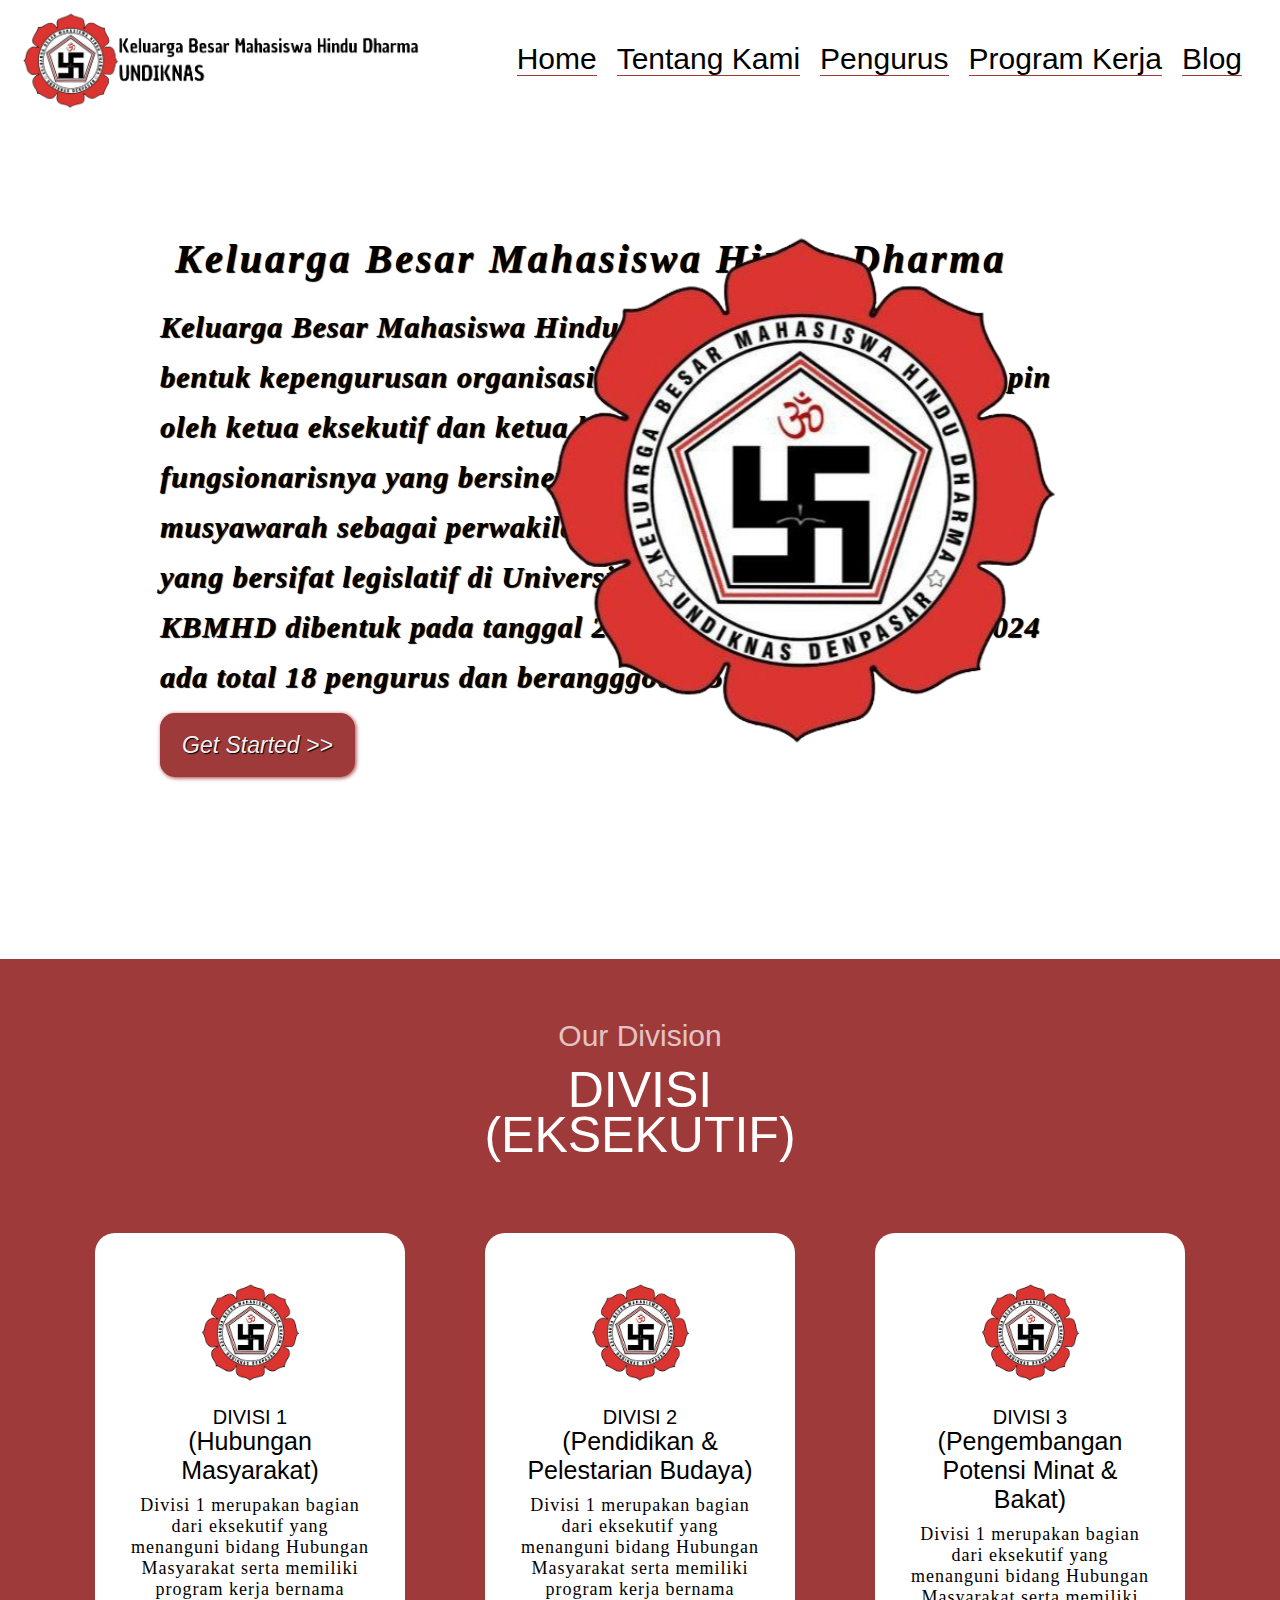
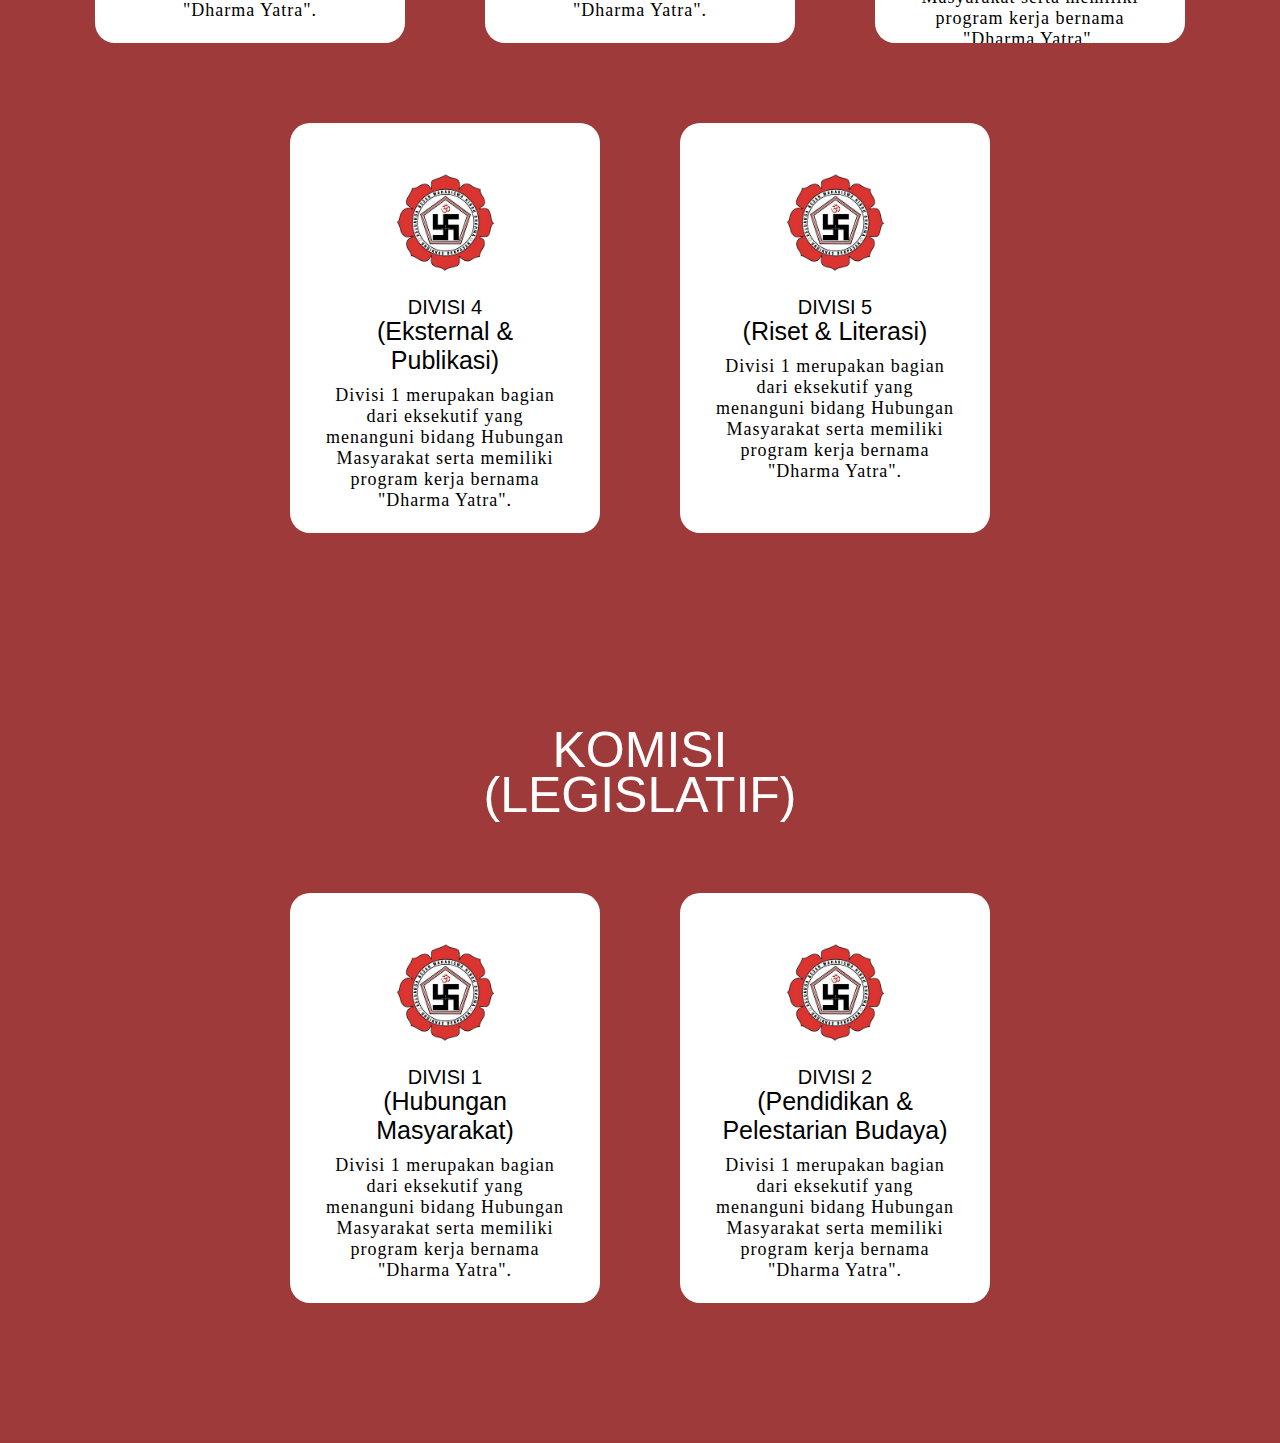
==== index.html @ 0de91291 "Langkah 9 : Membuat isi dari boxnya dan menstyle" ====
<!DOCTYPE html>
<html lang="en">
<head>
    <meta charset="UTF-8">
    <meta name="viewport" content="width=device-width, initial-scale=1.0">
    <title>KBMHD</title>
    <link rel="stylesheet" href="style.css">
</head>
<body>
   <div class="navigasi">
        <nav>
            <img src="kbmhd logo di nav.png">
                <ul>
                    <li><a href="#">Home</a></li>
                    <li><a href="#">Tentang Kami</a></li>
                    <li><a href="#">Pengurus</a></li>
                    <li><a href="#">Program Kerja</a></li>
                    <li><a href="#">Blog</a></li>
                </ul>
        </nav>
   </div>
   <section class="Home">
    <div class="logokbmhd_dikonten">
        <img src="kbmhd logo.png">
    </div>
    <div class="isi_dihome">
        <h1>Keluarga Besar Mahasiswa Hindu Dharma</h1>
        <h3>Keluarga Besar Mahasiswa Hindu (KBMHD) adalah sebuah bentuk kepengurusan organisasi tingkat universitas yang dipimpin oleh ketua eksekutif dan ketua legislatif beserta kelengkapan fungsionarisnya yang bersinergi dengan delegasi dari badan musyawarah sebagai perwakilan dari seluruh elemen mahasiswa yang bersifat legislatif di Universitas Pendidikan Nasional. 
            KBMHD dibentuk pada tanggal 26 Juni 1993, saat ini tahun 2024 ada total 18 pengurus dan berangggota 55 yang aktif.</h3>
        <a href="#" class="btn_dihome">Get Started >></a>    
    </div>
   </section>
   <section class="Home_v2">
    <div class="judul">
        <h1>Our Division</h1>
        <h3>DIVISI</h3>
        <h3>(EKSEKUTIF)</h3>
    </div>
    <div class="box">
        <div class="divisi">
            <img src="kbmhd logo.png">
            <h3>DIVISI 1</h3>
            <h5>(Hubungan Masyarakat)</h5>
            <div class="isibox">
                <p>Divisi 1 merupakan bagian dari eksekutif yang menanguni bidang Hubungan Masyarakat 
                    serta memiliki program kerja bernama "Dharma Yatra".
                </p>
            </div>
        </div>
        <div class="divisi">
            <img src="kbmhd logo.png">
            <h3>DIVISI 2</h3>
            <h5>(Pendidikan & Pelestarian Budaya)</h5>
            <div class="isibox">
                <p>Divisi 1 merupakan bagian dari eksekutif yang menanguni bidang Hubungan Masyarakat 
                    serta memiliki program kerja bernama "Dharma Yatra".
                </p>
            </div>
        </div>
        <div class="divisi">
            <img src="kbmhd logo.png">
            <h3>DIVISI 3</h3>
            <h5>(Pengembangan Potensi Minat & Bakat)</h5>
            <div class="isibox">
                <p>Divisi 1 merupakan bagian dari eksekutif yang menanguni bidang Hubungan Masyarakat 
                    serta memiliki program kerja bernama "Dharma Yatra".
                </p>
            </div>
        </div>
        <div class="divisi">
            <img src="kbmhd logo.png">
            <h3>DIVISI 4</h3>
            <h5>(Eksternal & Publikasi)</h5>
            <div class="isibox">
                <p>Divisi 1 merupakan bagian dari eksekutif yang menanguni bidang Hubungan Masyarakat 
                    serta memiliki program kerja bernama "Dharma Yatra".
                </p>
            </div>
        </div>
        <div class="divisi">
            <img src="kbmhd logo.png">
            <h3>DIVISI 5</h3>
            <h5>(Riset & Literasi)</h5>
            <div class="isibox">
                <p>Divisi 1 merupakan bagian dari eksekutif yang menanguni bidang Hubungan Masyarakat 
                    serta memiliki program kerja bernama "Dharma Yatra".
                </p>
            </div>
        </div>
    </div>
   </section>
   <section class="Home_v2">
    <div class="judul">
        <h3>KOMISI</h3>
        <h3>(LEGISLATIF)</h3>
    </div>
    <div class="box">
        <div class="divisi">
            <img src="kbmhd logo.png">
            <h3>DIVISI 1</h3>
            <h5>(Hubungan Masyarakat)</h5>
            <div class="isibox">
                <p>Divisi 1 merupakan bagian dari eksekutif yang menanguni bidang Hubungan Masyarakat 
                    serta memiliki program kerja bernama "Dharma Yatra".
                </p>
            </div>
        </div>
        <div class="divisi">
            <img src="kbmhd logo.png">
            <h3>DIVISI 2</h3>
            <h5>(Pendidikan & Pelestarian Budaya)</h5>
            <div class="isibox">
                <p>Divisi 1 merupakan bagian dari eksekutif yang menanguni bidang Hubungan Masyarakat 
                    serta memiliki program kerja bernama "Dharma Yatra".
                </p>
            </div>
        </div>
    </div>
</body>
</html>
---- style.css ----
*{
    padding: 0;
    margin: 0;
    text-decoration: none;
}

.navigasi{
    height: 100%;
    width: 100%;
}


nav {
    display: flex;
    align-items: center;
    justify-content: space-between;
    padding-top: 8px;
    padding-bottom: 5px;
    padding-left: 20px;
    padding-right: 30px;
}

nav img{
    width: 400px;
    display: inline;
}

nav ul li {
    display: inline-block;
    list-style-type: none;
    padding: 5px 8px;
}

nav ul li a{
    color: black;
    font-family: Impact, Haettenschweiler, 'Arial Narrow Bold', sans-serif;
    font-size: 30px;
    text-transform: capitalize;
    border-bottom: 1px solid #9f3a3a;
}

div nav ul li a:hover{
    color: #9f3a3a;
    transition: 0.4s;
    border-width: 3px;
}

.logokbmhd_dikonten img{
    width: 525px;
    position: absolute;
    bottom: 0;
    top: 230px;
    right: 220px;
    border-radius: 200px
}

.Home{
    width: 100%;
    height: 100%;
    padding-bottom: 70px;
}

.isi_dihome{
    font-style: italic;
    margin: 140px;
    margin-top: 120px;
    text-shadow: 1px 1px 1px #000000;
}

.isi_dihome h1{
    font-size: 40px;
    letter-spacing: 3px;
    text-transform: capitalize;
    margin: 20px;
    padding-left: 15px;
}

.isi_dihome h3{
    letter-spacing: 1px;
    font-size: 30px;
    text-align: left;
    line-height: 50px;
    width: 900px;
    margin: 20px;
    margin-top: 0;

}

.btn_dihome{
    background: #9f3a3a;
    color: rgba(247, 247, 247, 0.99);
    border: 1px solid #9f3a3a;
    font-family: Impact, Haettenschweiler, 'Arial Narrow Bold', sans-serif;
    font-size: 23px;
    padding: 18px 21px;
    border-radius: 15px;
    box-shadow: 1px 1px 4px #9f3a3a;
    position: relative;
    left: 20px;
    top: 10px;
}

.btn_dihome:hover{
    background: rgb(255, 255, 255);
    color: #000000;
    text-shadow: none;
    box-shadow: 1px 2px 1px 1px  #000000;
    transition: 0.5s;
    padding: 18px 23px;
    border: 1px solid #ffffff;
}

.Home_v2{
    width: 100%;
    padding: 50px 0;
    background-color: #9f3a3a;
    padding-bottom: 100px
}

.judul{
    font-family: Impact, Haettenschweiler, 'Arial Narrow Bold', sans-serif;
    color: white;
    font-weight: normal;
    text-align: center;
}

.judul h1{
    font-size: 30px;
    font-weight: normal;
    opacity: 0.7;
    padding-bottom: 10px;
    padding-top: 10px;
}

.judul h3{
    font-size: 50px;
    font-weight: normal;
    padding-top: 10px;
    line-height: 35px;
}

.box {
    display: flex;
    justify-content: center;
    align-items: center;
    min-width: 400px;
    flex-wrap: wrap;
    padding-top: 40px;
}

.divisi{
    height: 310px;
    width: 250px;
    padding: 50px 30px;
    background: white;
    margin: 40px;
    position: relative;
    overflow: hidden;
    text-align: center;
    border-radius: 20px;
}

.divisi img{
    width: 100px;
}

.divisi h3{
    font-size: 20px;
    font-weight: normal;
    line-height: 20px;
    padding-top: 20px;
    font-family: Impact, Haettenschweiler, 'Arial Narrow Bold', sans-serif;
}

.divisi h5{
    font-weight: normal;
    font-size: 25px;
    font-family: Impact, Haettenschweiler, 'Arial Narrow Bold', sans-serif;
}

.isibox{
    padding-top: 10px;
    letter-spacing: 1px;
    font-size: 18px;
}

.divisi:hover{
    background-color: #9f3a3a;
    color: white;
    border: 1px solid #9f3a3a;
    border-radius: 20px;
    box-shadow: 5px 5px 5px #000000;
    transition: 0.5s;
    padding-top: 40px;
    width: 252px;
}
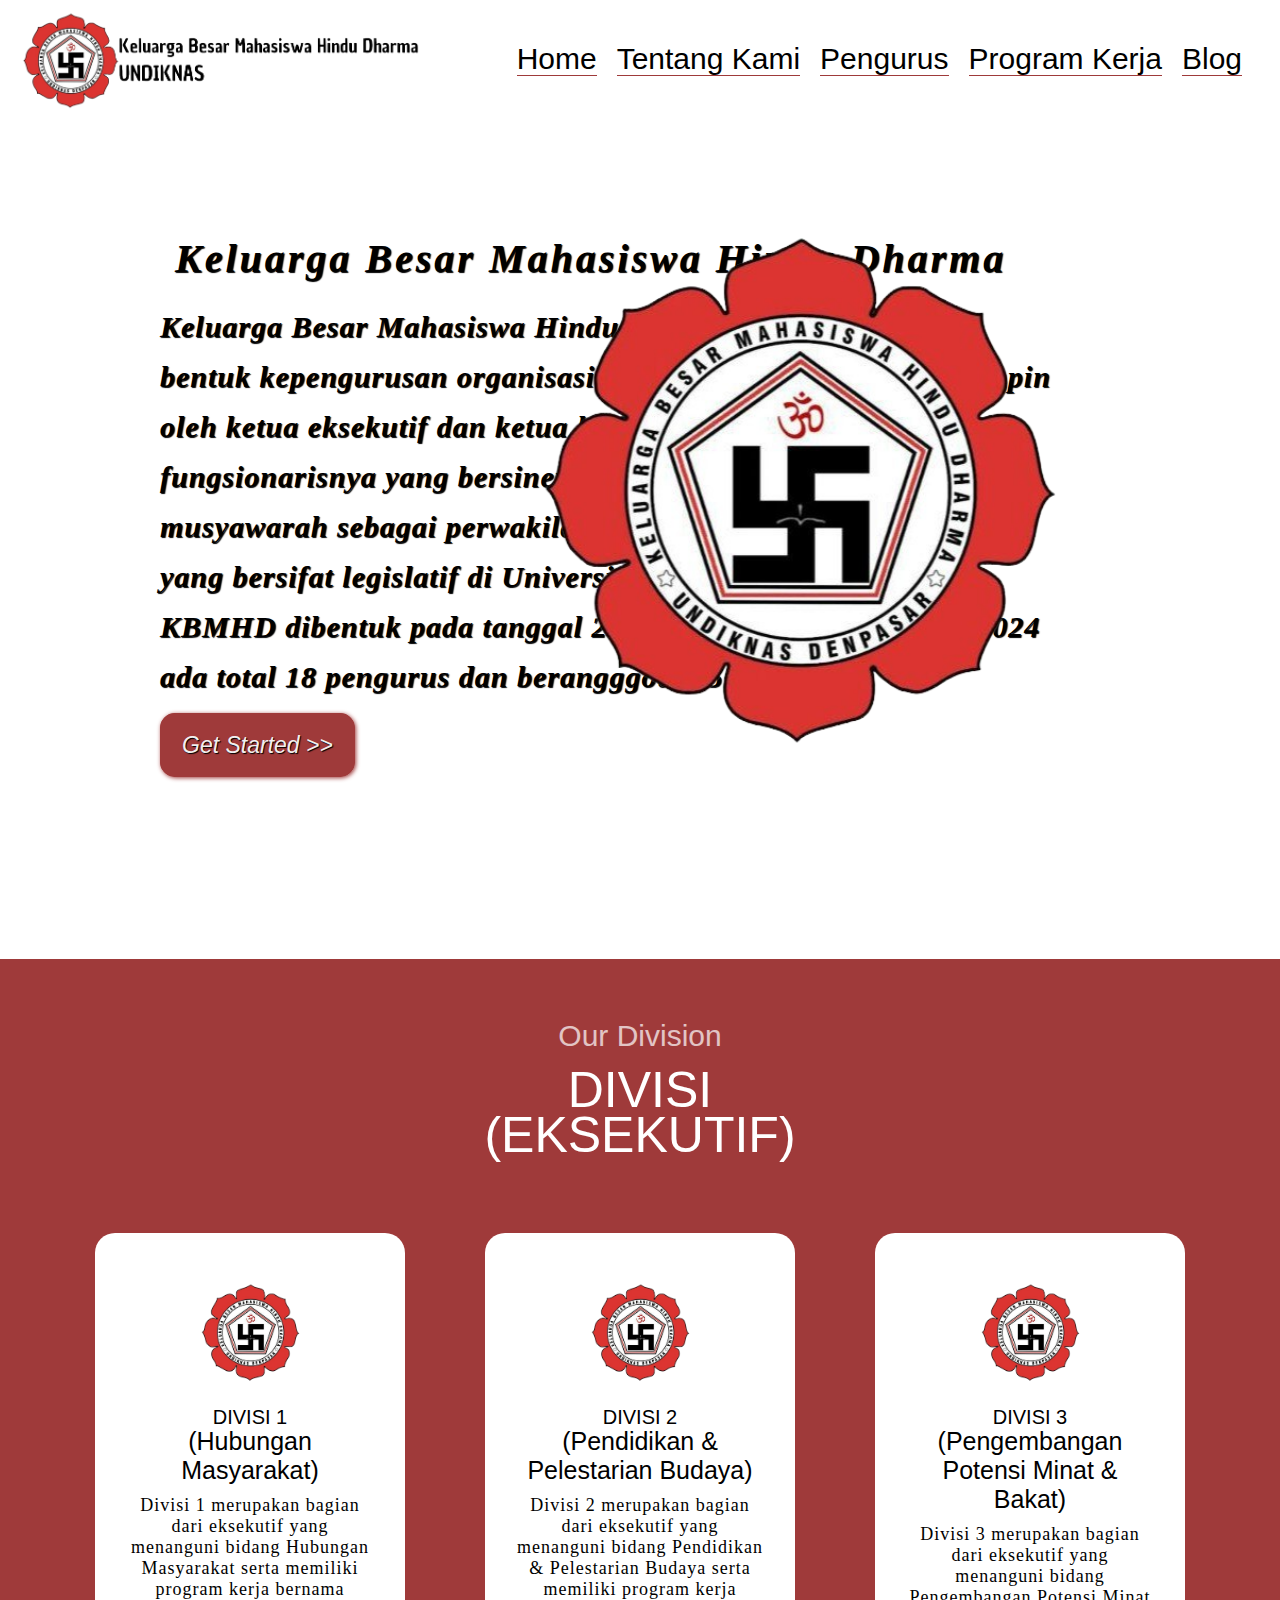
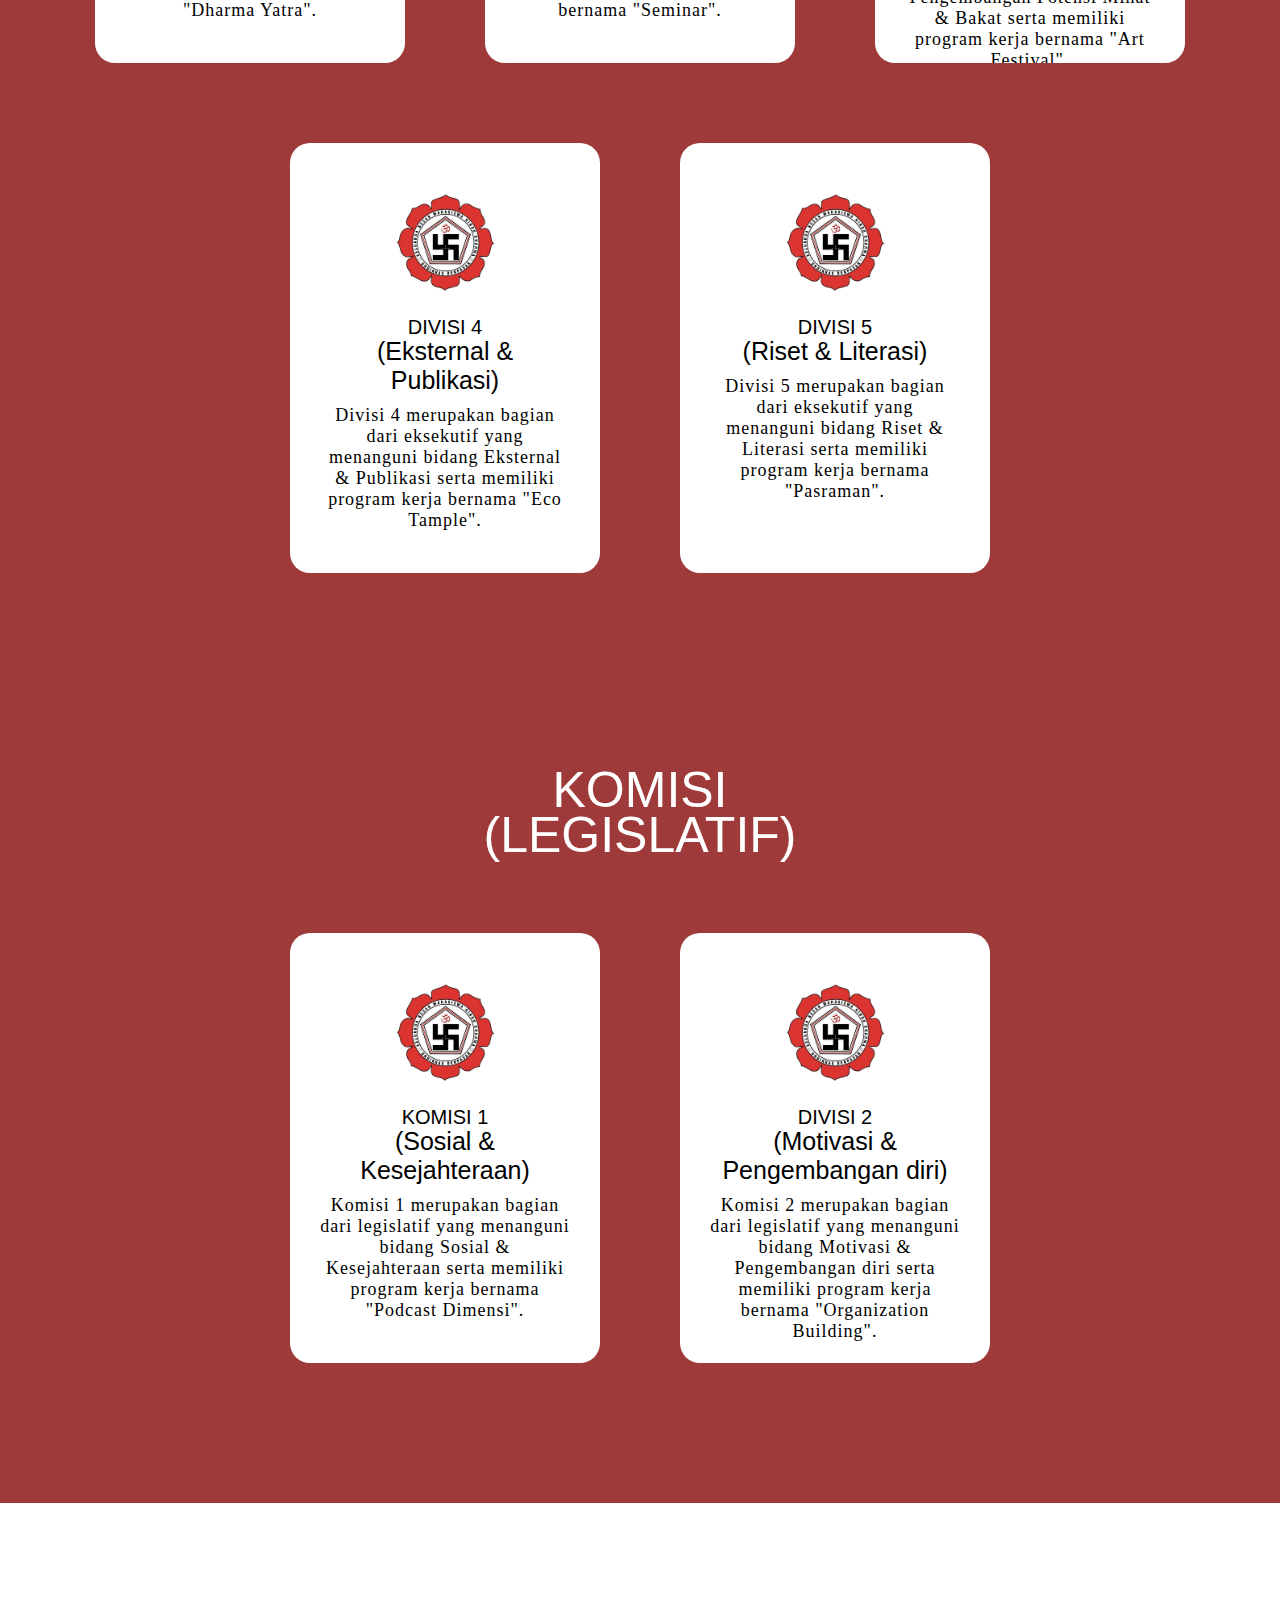
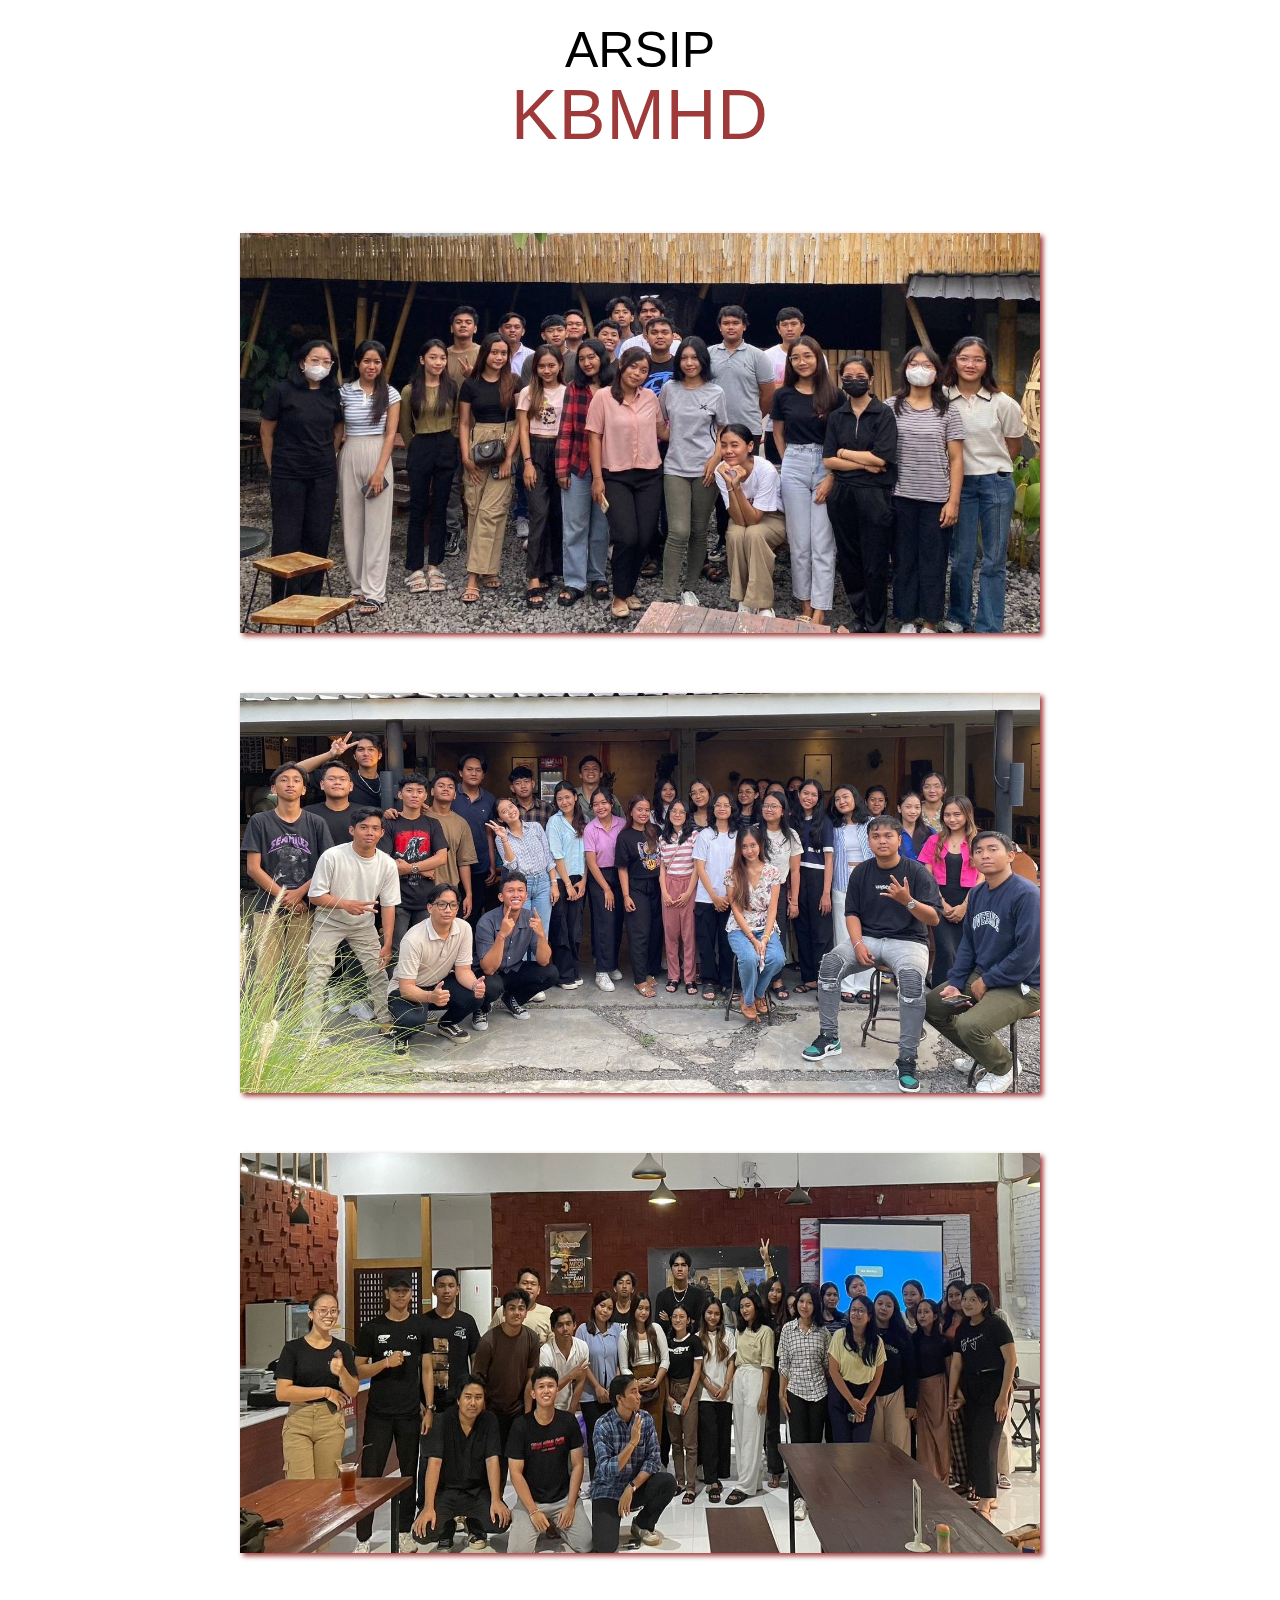
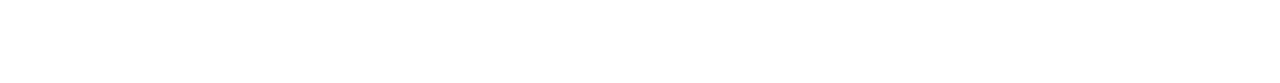
==== commit f5502831: "Langkah 10: Membuat section baru di bagian home isinya "arsip kbmhd' dan menstylenya" ====
--- a/index.html
+++ b/index.html
@@ -19,6 +19,7 @@
                 </ul>
         </nav>
    </div>
+
    <section class="Home">
     <div class="logokbmhd_dikonten">
         <img src="kbmhd logo.png">
@@ -27,9 +28,10 @@
         <h1>Keluarga Besar Mahasiswa Hindu Dharma</h1>
         <h3>Keluarga Besar Mahasiswa Hindu (KBMHD) adalah sebuah bentuk kepengurusan organisasi tingkat universitas yang dipimpin oleh ketua eksekutif dan ketua legislatif beserta kelengkapan fungsionarisnya yang bersinergi dengan delegasi dari badan musyawarah sebagai perwakilan dari seluruh elemen mahasiswa yang bersifat legislatif di Universitas Pendidikan Nasional. 
             KBMHD dibentuk pada tanggal 26 Juni 1993, saat ini tahun 2024 ada total 18 pengurus dan berangggota 55 yang aktif.</h3>
-        <a href="#" class="btn_dihome">Get Started >></a>    
+        <a href="" class="btn_dihome">Get Started >></a>    
     </div>
    </section>
+   
    <section class="Home_v2">
     <div class="judul">
         <h1>Our Division</h1>
@@ -52,8 +54,8 @@
             <h3>DIVISI 2</h3>
             <h5>(Pendidikan & Pelestarian Budaya)</h5>
             <div class="isibox">
-                <p>Divisi 1 merupakan bagian dari eksekutif yang menanguni bidang Hubungan Masyarakat 
-                    serta memiliki program kerja bernama "Dharma Yatra".
+                <p>Divisi 2 merupakan bagian dari eksekutif yang menanguni bidang Pendidikan & Pelestarian Budaya 
+                    serta memiliki program kerja bernama "Seminar".
                 </p>
             </div>
         </div>
@@ -62,8 +64,8 @@
             <h3>DIVISI 3</h3>
             <h5>(Pengembangan Potensi Minat & Bakat)</h5>
             <div class="isibox">
-                <p>Divisi 1 merupakan bagian dari eksekutif yang menanguni bidang Hubungan Masyarakat 
-                    serta memiliki program kerja bernama "Dharma Yatra".
+                <p>Divisi 3 merupakan bagian dari eksekutif yang menanguni bidang Pengembangan Potensi Minat & Bakat 
+                    serta memiliki program kerja bernama "Art Festival".
                 </p>
             </div>
         </div>
@@ -72,8 +74,8 @@
             <h3>DIVISI 4</h3>
             <h5>(Eksternal & Publikasi)</h5>
             <div class="isibox">
-                <p>Divisi 1 merupakan bagian dari eksekutif yang menanguni bidang Hubungan Masyarakat 
-                    serta memiliki program kerja bernama "Dharma Yatra".
+                <p>Divisi 4 merupakan bagian dari eksekutif yang menanguni bidang Eksternal & Publikasi 
+                    serta memiliki program kerja bernama "Eco Tample".
                 </p>
             </div>
         </div>
@@ -82,8 +84,8 @@
             <h3>DIVISI 5</h3>
             <h5>(Riset & Literasi)</h5>
             <div class="isibox">
-                <p>Divisi 1 merupakan bagian dari eksekutif yang menanguni bidang Hubungan Masyarakat 
-                    serta memiliki program kerja bernama "Dharma Yatra".
+                <p>Divisi 5 merupakan bagian dari eksekutif yang menanguni bidang Riset & Literasi 
+                    serta memiliki program kerja bernama "Pasraman".
                 </p>
             </div>
         </div>
@@ -97,24 +99,43 @@
     <div class="box">
         <div class="divisi">
             <img src="kbmhd logo.png">
-            <h3>DIVISI 1</h3>
-            <h5>(Hubungan Masyarakat)</h5>
+            <h3>KOMISI 1</h3>
+            <h5>(Sosial & Kesejahteraan)</h5>
             <div class="isibox">
-                <p>Divisi 1 merupakan bagian dari eksekutif yang menanguni bidang Hubungan Masyarakat 
-                    serta memiliki program kerja bernama "Dharma Yatra".
+                <p>Komisi 1 merupakan bagian dari legislatif yang menanguni bidang Sosial & Kesejahteraan 
+                    serta memiliki program kerja bernama "Podcast Dimensi".
                 </p>
             </div>
         </div>
         <div class="divisi">
             <img src="kbmhd logo.png">
             <h3>DIVISI 2</h3>
-            <h5>(Pendidikan & Pelestarian Budaya)</h5>
+            <h5>(Motivasi & Pengembangan diri)</h5>
             <div class="isibox">
-                <p>Divisi 1 merupakan bagian dari eksekutif yang menanguni bidang Hubungan Masyarakat 
-                    serta memiliki program kerja bernama "Dharma Yatra".
+                <p>Komisi 2 merupakan bagian dari legislatif yang menanguni bidang Motivasi & Pengembangan diri 
+                    serta memiliki program kerja bernama "Organization Building".
                 </p>
             </div>
         </div>
     </div>
+    </section>
+
+    <section class="Home_v3">
+     <div class="judul_dihome3">
+        <h1>ARSIP</h1>
+        <h3>KBMHD</h3>
+    </div>
+    <div class="box_dihome3">
+        <div class="isibox_dihome3">
+            <img src="arsip.jpg">
+        </div>
+        <div class="isibox_dihome3">
+            <img src="arsip2.jpg" id="foto2">
+        </div>
+        <div class="isibox_dihome3">
+            <img src="arsip3.jpg" id="foto3">
+        </div>
+    </div>
+    </section>
 </body>
 </html>--- a/style.css
+++ b/style.css
@@ -149,7 +149,7 @@
 }
 
 .divisi{
-    height: 310px;
+    height: 330px;
     width: 250px;
     padding: 50px 30px;
     background: white;
@@ -193,4 +193,74 @@
     transition: 0.5s;
     padding-top: 40px;
     width: 252px;
-}+}
+
+.Home_v3{
+    width: 100%;
+    padding: 50px 0;
+    background-color: #ffffff;
+    padding-bottom: 100px
+}
+
+.judul_dihome3{
+    font-family: Impact, Haettenschweiler, 'Arial Narrow Bold', sans-serif;
+    color: rgb(0, 0, 0);
+    font-weight: normal;
+    text-align: center;
+}
+
+.judul_dihome3 h1{
+    font-size: 50px;
+    font-weight: normal;
+    padding-top: 10px;
+    line-height: 35px;
+    margin-top: 70px;
+}
+
+.judul_dihome3 h3{
+    font-size: 70px;
+    font-weight: normal;
+    padding-top: 30px;
+    line-height: 35px;
+    letter-spacing: 1px;
+    color: #9f3a3a;
+    margin-bottom: 70px;
+}
+
+.box_dihome3{
+    display: flex;
+    justify-content: center;
+    align-items: center;
+    min-width: 400px;
+    flex-wrap: wrap;    
+}
+
+.isibox_dihome3{
+    height: 400px;
+    width: 800px;
+    background: rgb(255, 255, 255);
+    position: relative;
+    overflow: hidden;
+    text-align: center;
+    box-shadow: 3px 3px 5px #9f3a3a;
+    margin: 30px;
+}
+
+.isibox_dihome3 img{
+    width: 800px;
+}
+
+#foto2{
+    width: 79p0x;
+    height: 410px;
+}
+
+#foto3{
+    width: 900px;
+    height: 400px;
+}
+
+.isibox_dihome3:hover{
+    box-shadow: 10px 10px 20px #9f3a3a;
+    transition: 0.3s;
+}
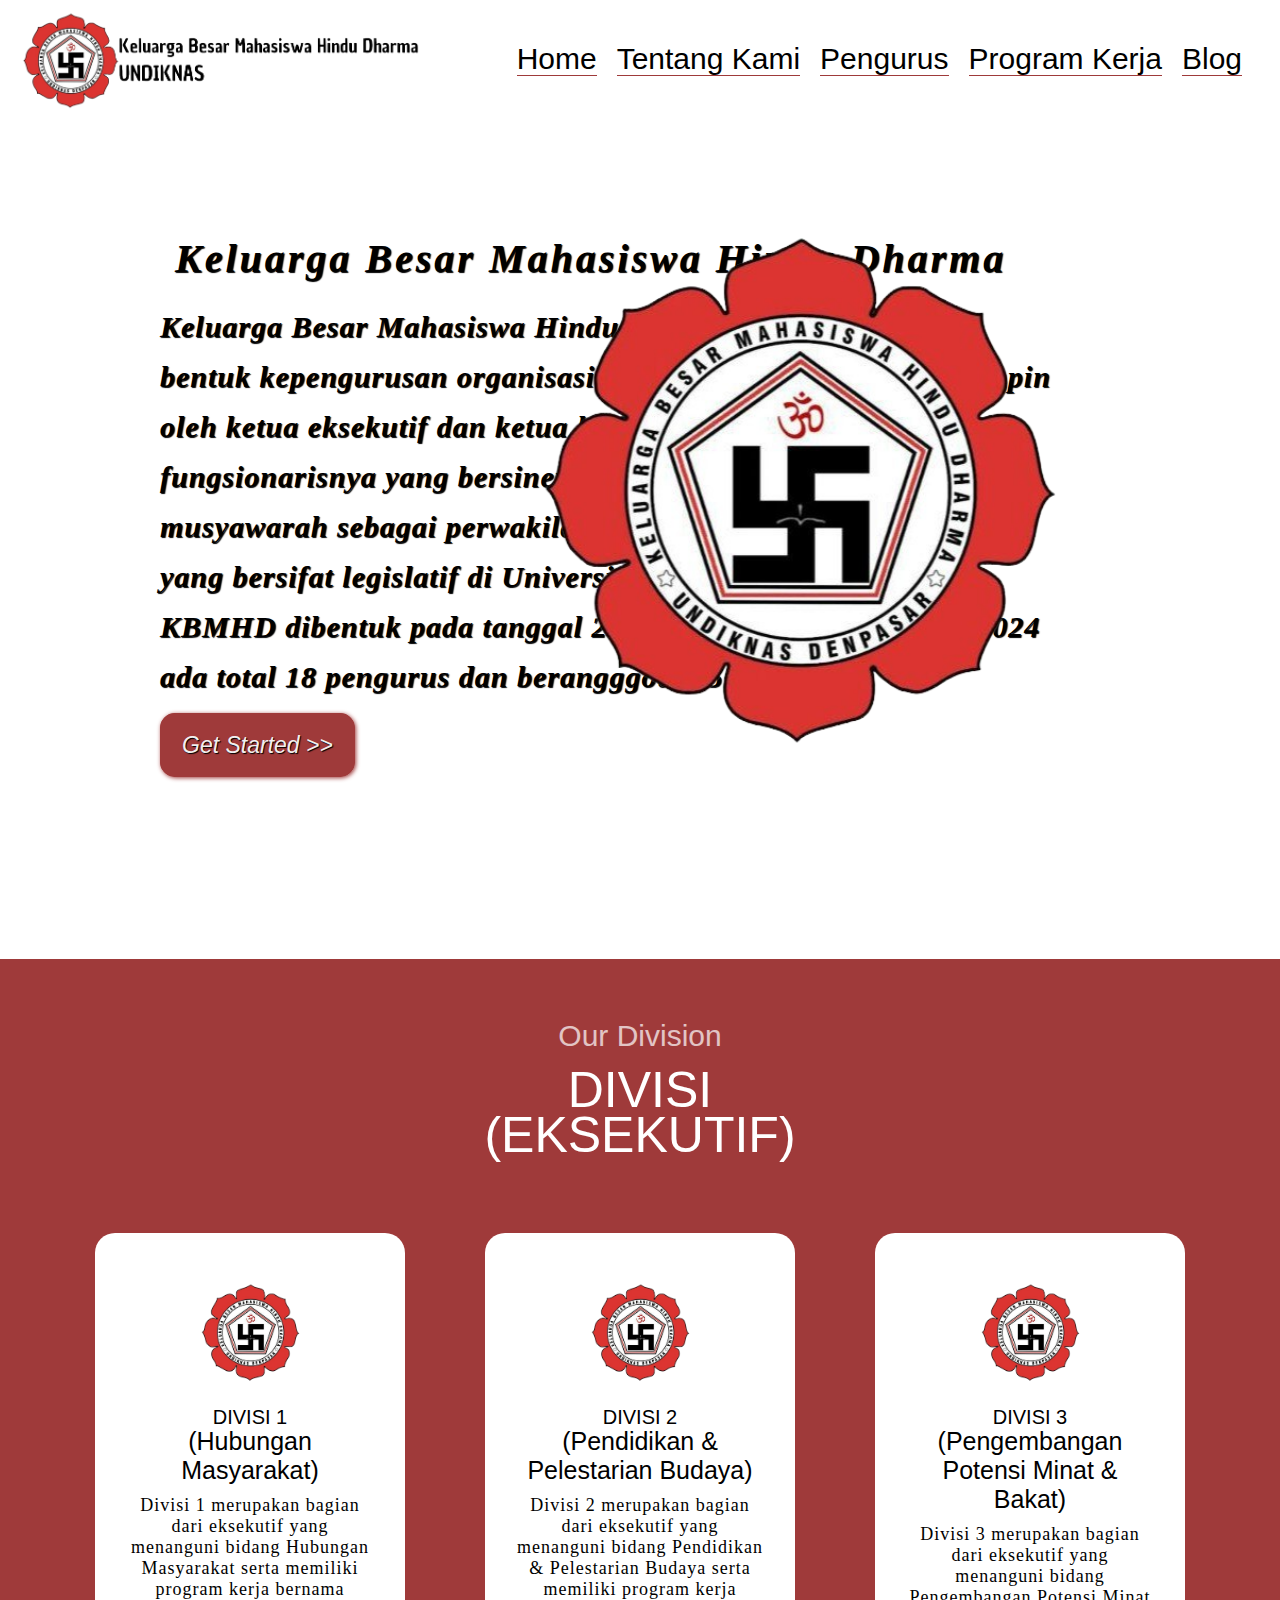
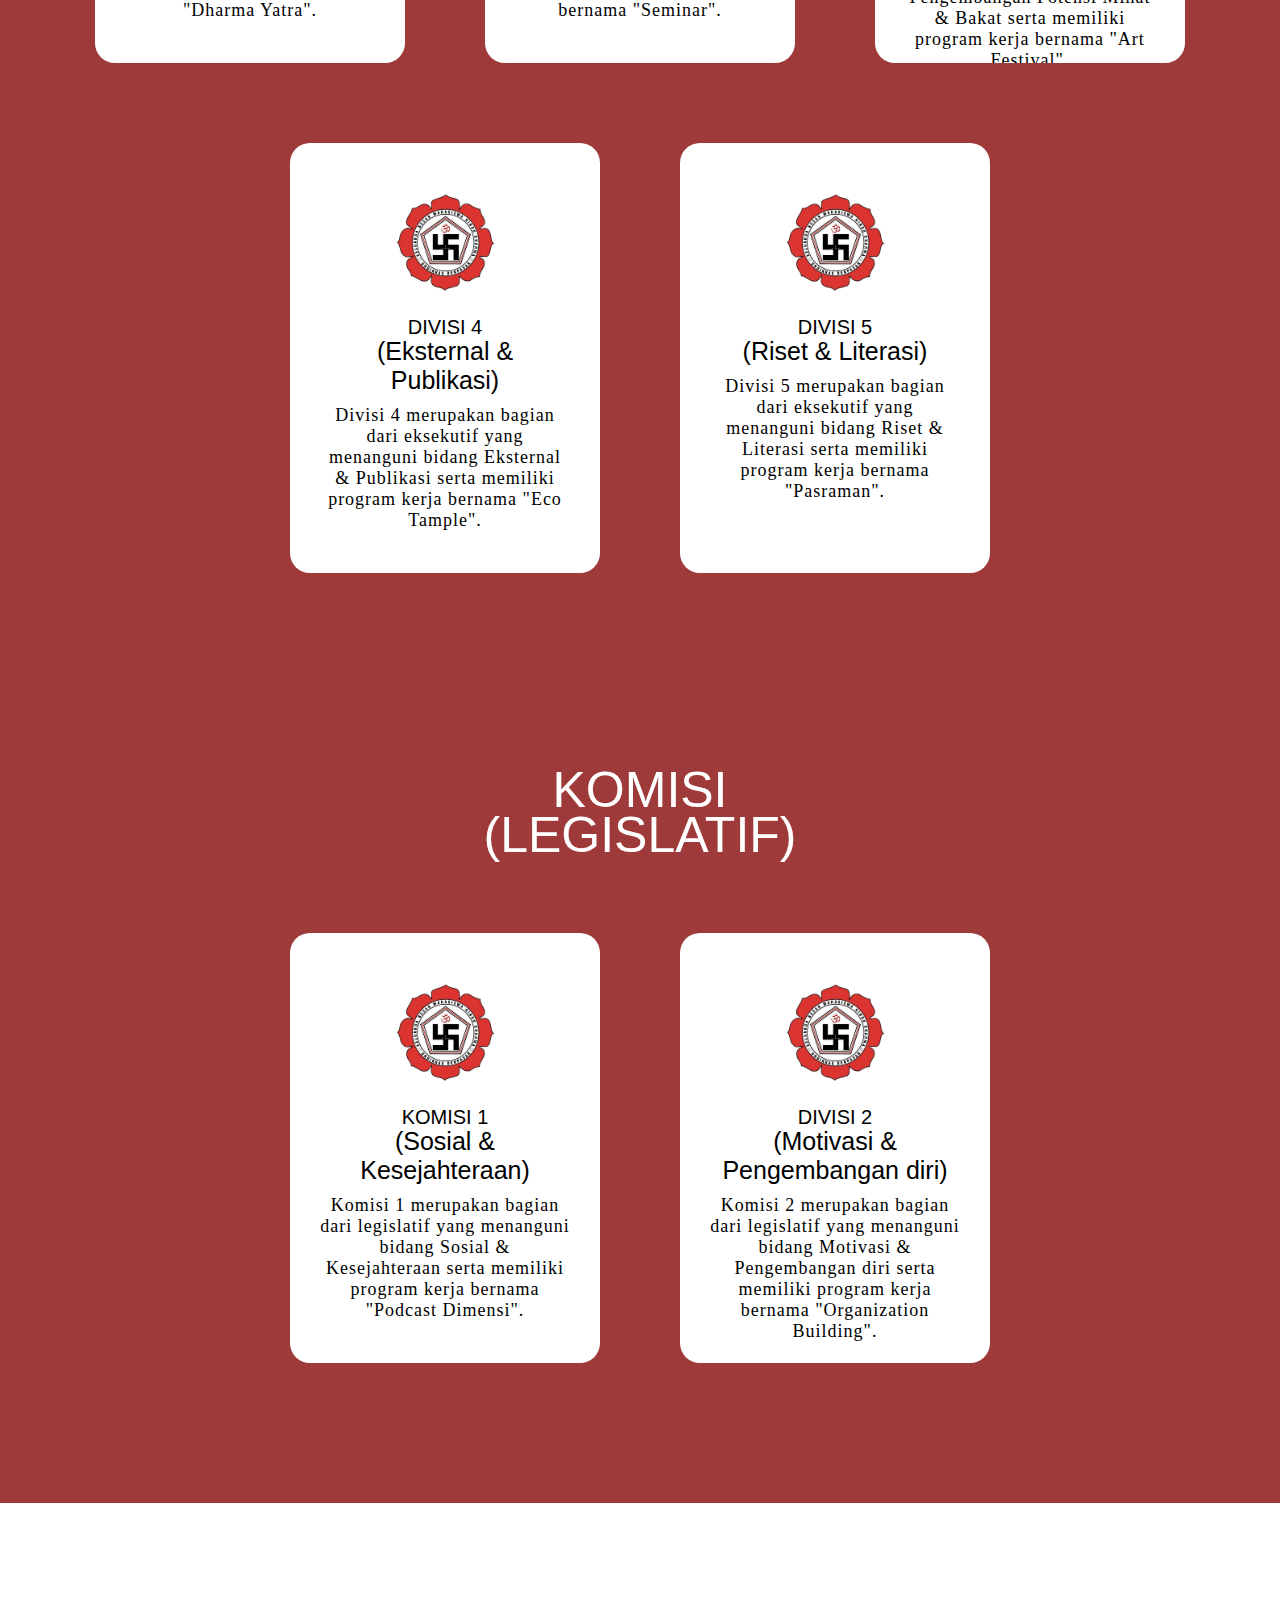
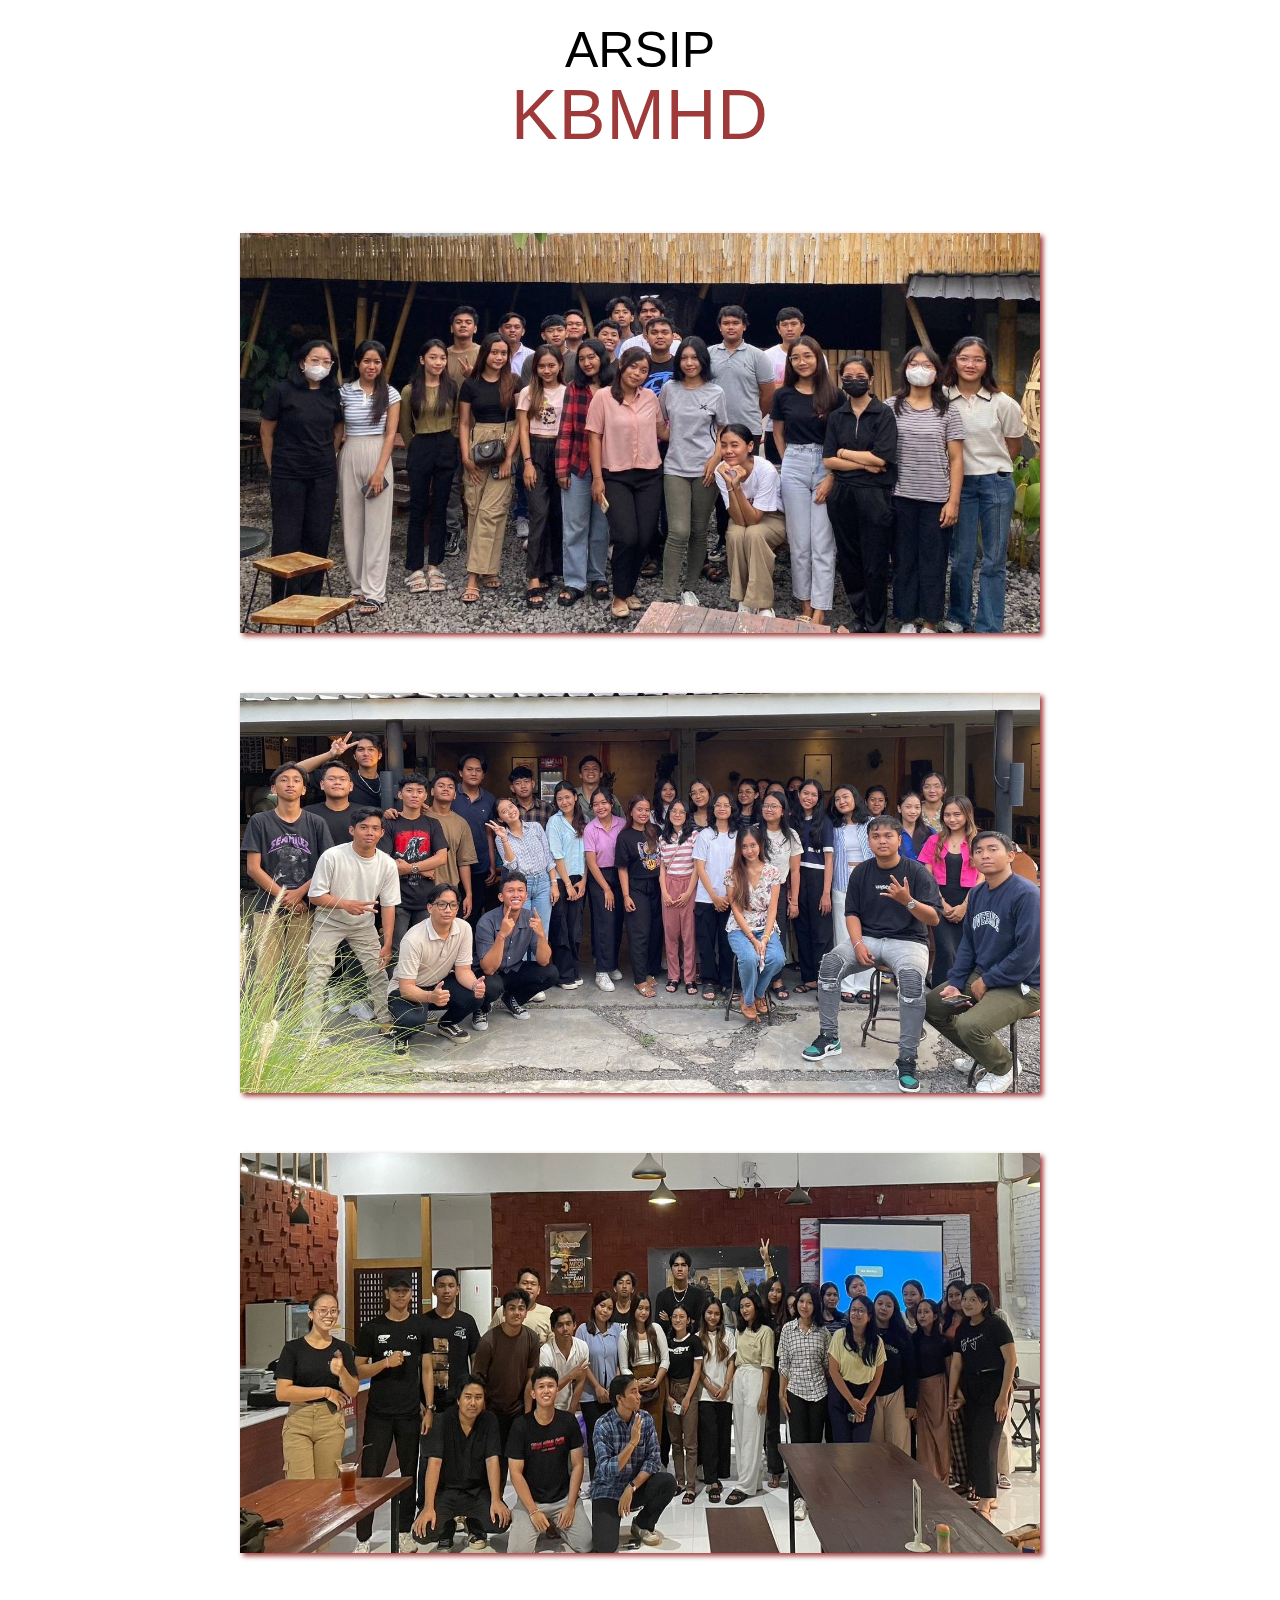
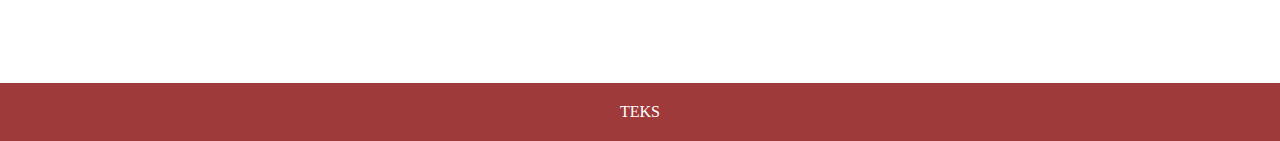
==== commit 8fe10600: "langkah 11: Memperbaiki sedikit" ====
--- a/index.html
+++ b/index.html
@@ -137,5 +137,11 @@
         </div>
     </div>
     </section>
+
+    <section class="footer">
+        <div class="isi">
+            <p>TEKS</p>
+        </div>
+    </section>
 </body>
 </html>--- a/style.css
+++ b/style.css
@@ -264,3 +264,13 @@
     box-shadow: 10px 10px 20px #9f3a3a;
     transition: 0.3s;
 }
+
+.footer{
+    bottom: 0;
+    width: 100%;
+    background-color: #9f3a3a;
+    color: white;
+    text-align: center;
+    padding-top: 20px;
+    padding-bottom: 20px;
+}
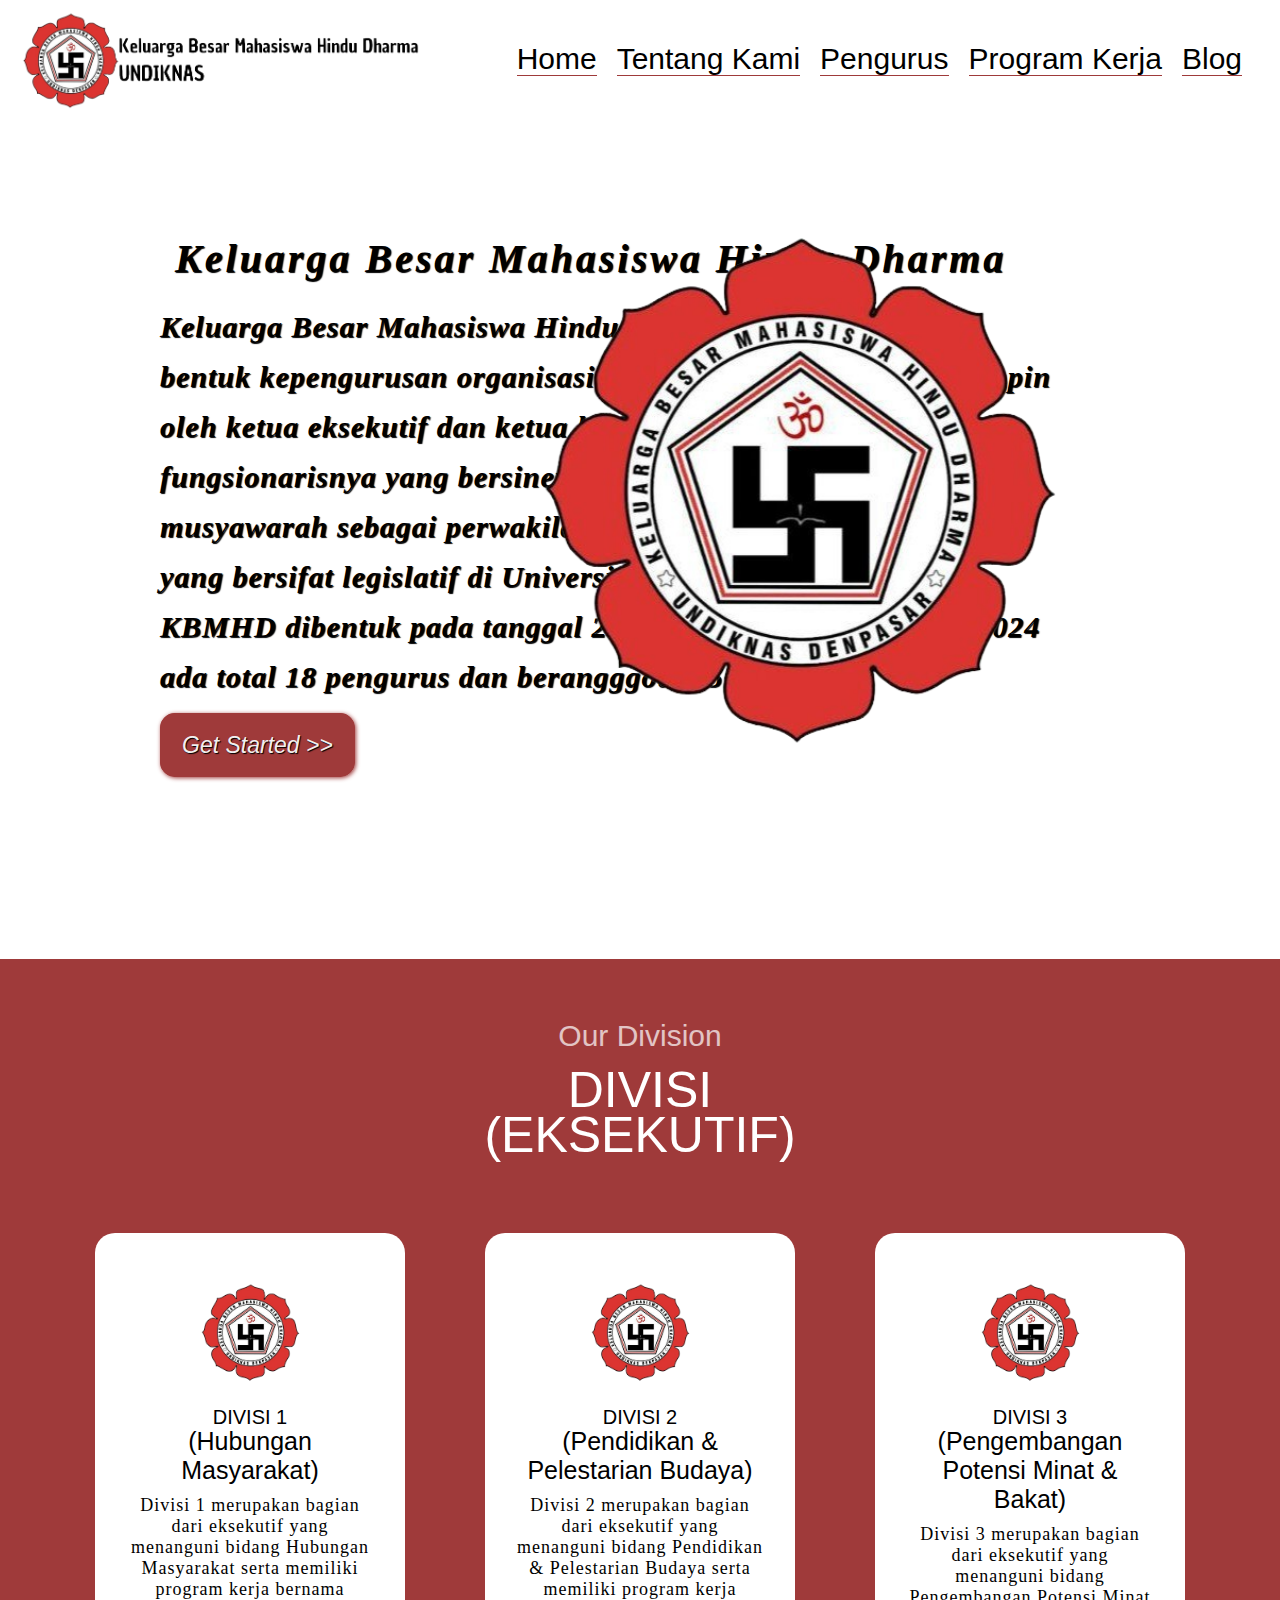
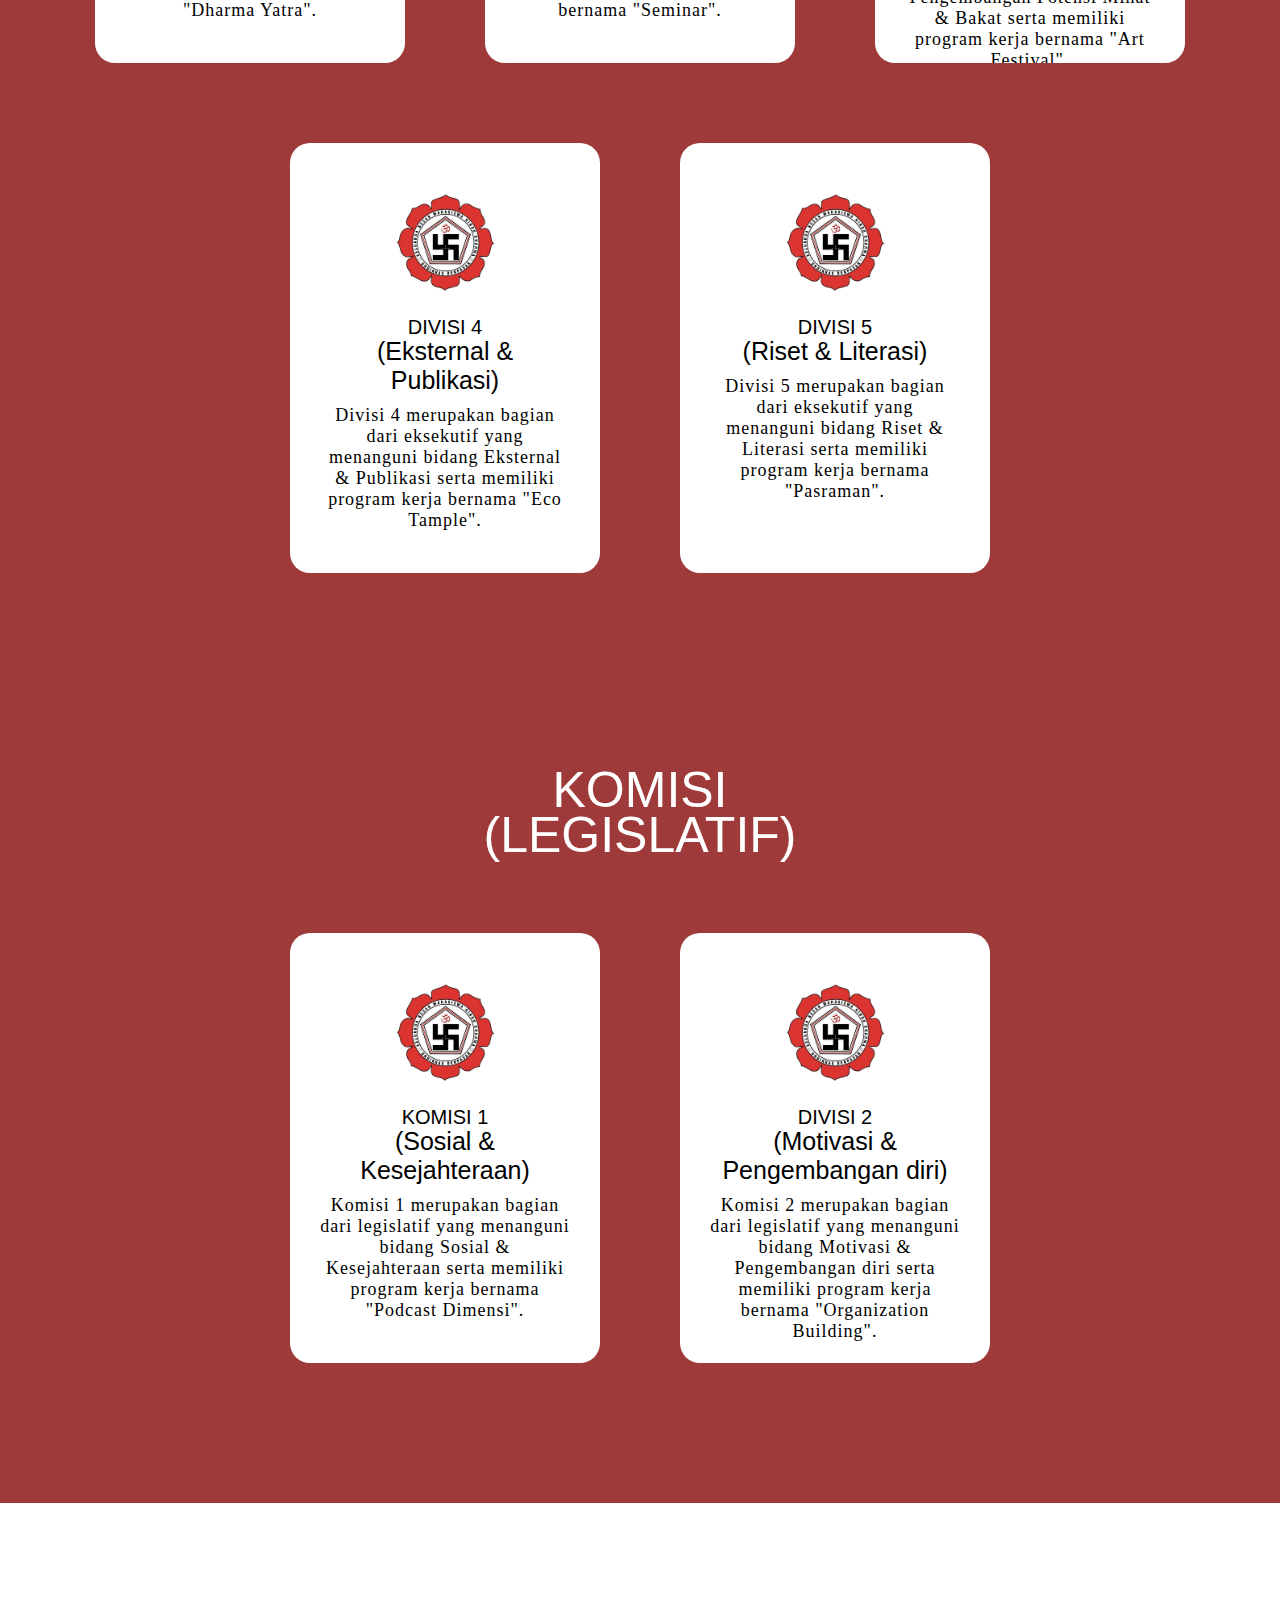
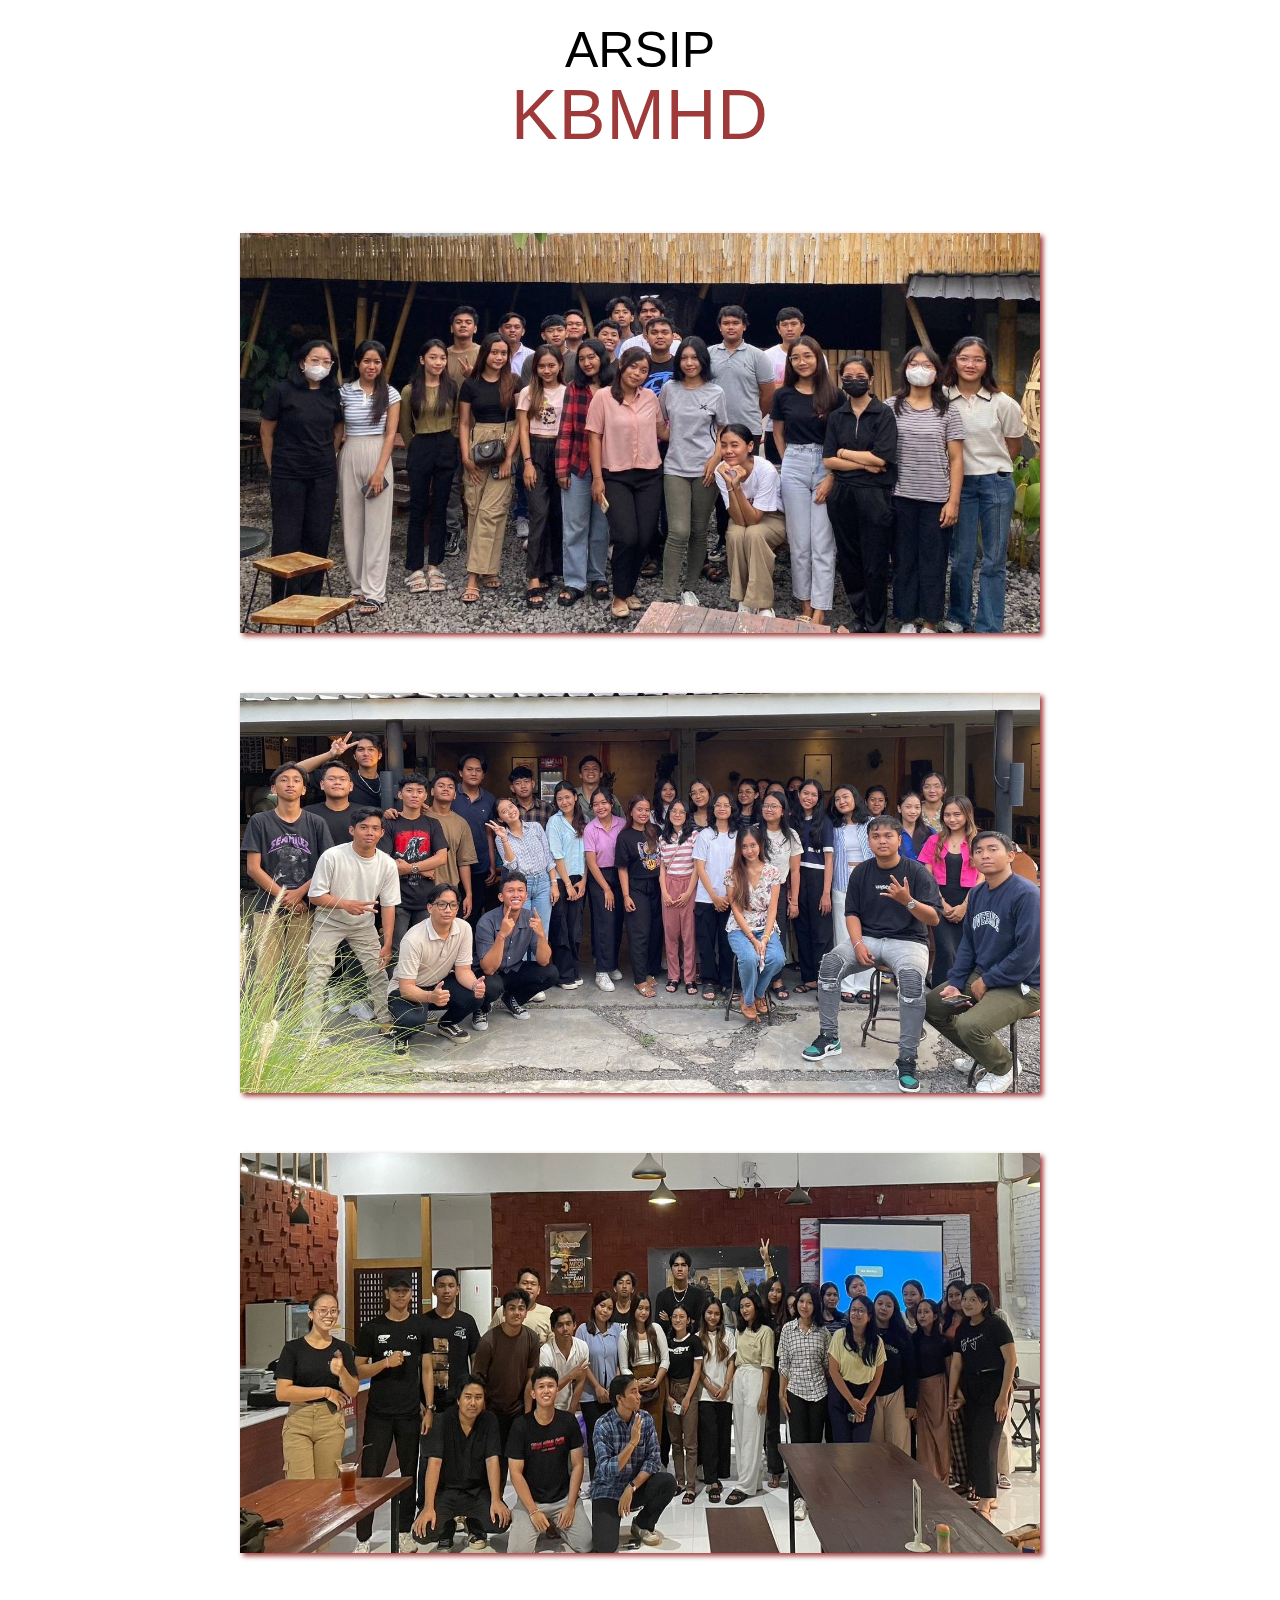
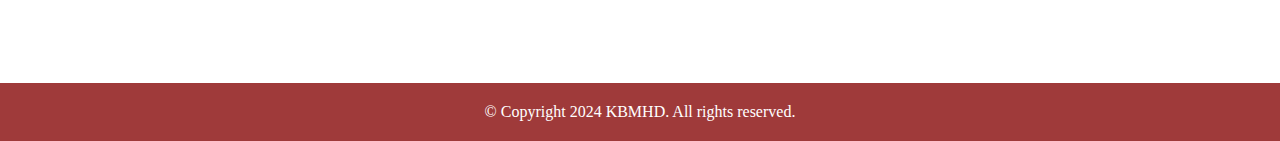
==== commit 6ed0e041: "langkah 13: Membuat pengurus HTML dan menstyle" ====
--- a/index.html
+++ b/index.html
@@ -11,9 +11,9 @@
         <nav>
             <img src="kbmhd logo di nav.png">
                 <ul>
-                    <li><a href="#">Home</a></li>
-                    <li><a href="#">Tentang Kami</a></li>
-                    <li><a href="#">Pengurus</a></li>
+                    <li><a href="index.html">Home</a></li>
+                    <li><a href="tentangkami.html">Tentang Kami</a></li>
+                    <li><a href="pengurus.html">Pengurus</a></li>
                     <li><a href="#">Program Kerja</a></li>
                     <li><a href="#">Blog</a></li>
                 </ul>
@@ -140,7 +140,7 @@
 
     <section class="footer">
         <div class="isi">
-            <p>TEKS</p>
+            <p>© Copyright 2024 KBMHD. All rights reserved.</p>
         </div>
     </section>
 </body>
--- a/style.css
+++ b/style.css
@@ -274,3 +274,100 @@
     padding-top: 20px;
     padding-bottom: 20px;
 }
+
+.isi_about {
+    font-style: italic;
+    margin: 140px;
+    margin-top: 120px;
+    text-shadow: 1px 1px 1px #000000;
+}
+.isi_about .isi_judul {
+    font-family: Impact, Haettenschweiler, 'Arial Narrow Bold', sans-serif;
+    font-style: normal;
+    font-size: 60px;
+    text-shadow: none;
+    text-align: center;
+}
+.isi_dihome2 {
+    display: flex;
+    margin-bottom: 0;
+    justify-content: center;
+    gap: 1px;
+}
+.isi_kotak {
+    height: 250px;
+    width: 330px;
+    padding: 50px 30px;
+    background: white;
+    margin: 10px;
+    position: relative;
+    overflow: hidden;
+    text-align: center;
+    border-radius: 20px;
+    box-shadow: 0 0 10px #00000017;
+}
+.isi_kotak:hover {
+    box-shadow: 0 0 10px#000000;
+}
+.isi_kotak_judul {
+    margin-top: 10%;
+    font-size: 40px;
+}
+.isi_kotak_teks {
+    font-size: 20px;
+    margin-top: 20px;
+}
+.isi_foto {
+    width: 1000px;
+    height: 1500px;
+    padding: 50px;
+    margin: auto;
+    margin-bottom: 200px;
+    background-image: url("arsip.jpg");
+    border-radius: 20px;
+}
+.isi_judul2 {
+    font-family: Impact, Haettenschweiler, 'Arial Narrow Bold', sans-serif;
+    font-style: normal;
+    font-size: 50px;
+    text-shadow: none;
+    text-align: center;
+}
+.isi_pengurus {
+    display: flex;
+    flex-direction: column;
+    justify-content: center;
+    align-items: center; 
+    width: 100%;
+    background-color: #9f3a3a;
+    box-shadow: 0 0 40px;
+    padding-top: 100px;
+    padding-bottom: 100px;
+}
+.kotak_pengurus {
+    background-color: #ffffff;
+    margin-top: 2%;
+    margin-bottom: 2%;
+    width: 300px;
+    height: 500px;
+    text-align: center;
+    font-size: 30px;
+    padding-top: 20px;
+    border-radius: 10px;
+    overflow: hidden;
+}
+.foto_pengurus {
+    background-color: #9f3a3a;
+    width: 300px;
+    height: 448px;
+    margin-top: 20px;
+}
+.foto_pengurus img {
+    width: 100%;
+    height: 100%;
+    z-index: -2;
+}
+.kotak_berjajar {
+    display: flex;
+    gap: 200px;
+}
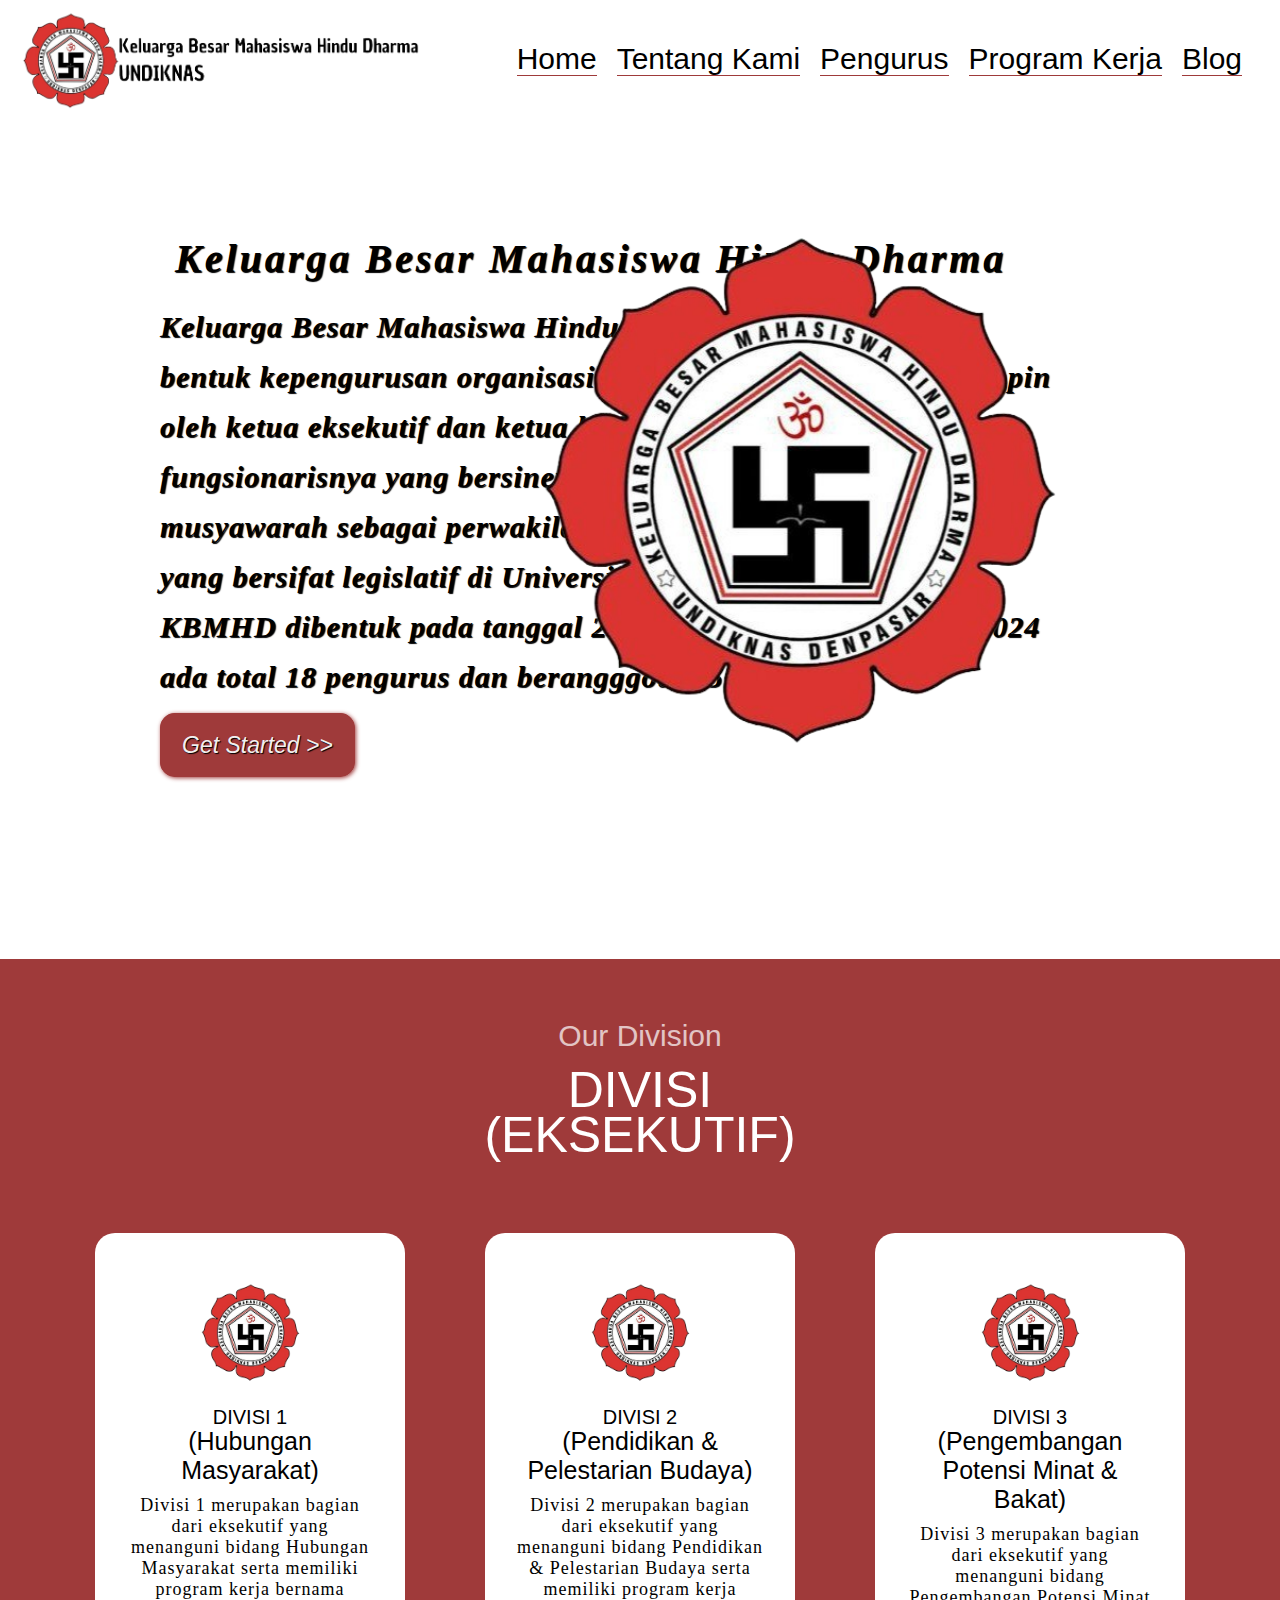
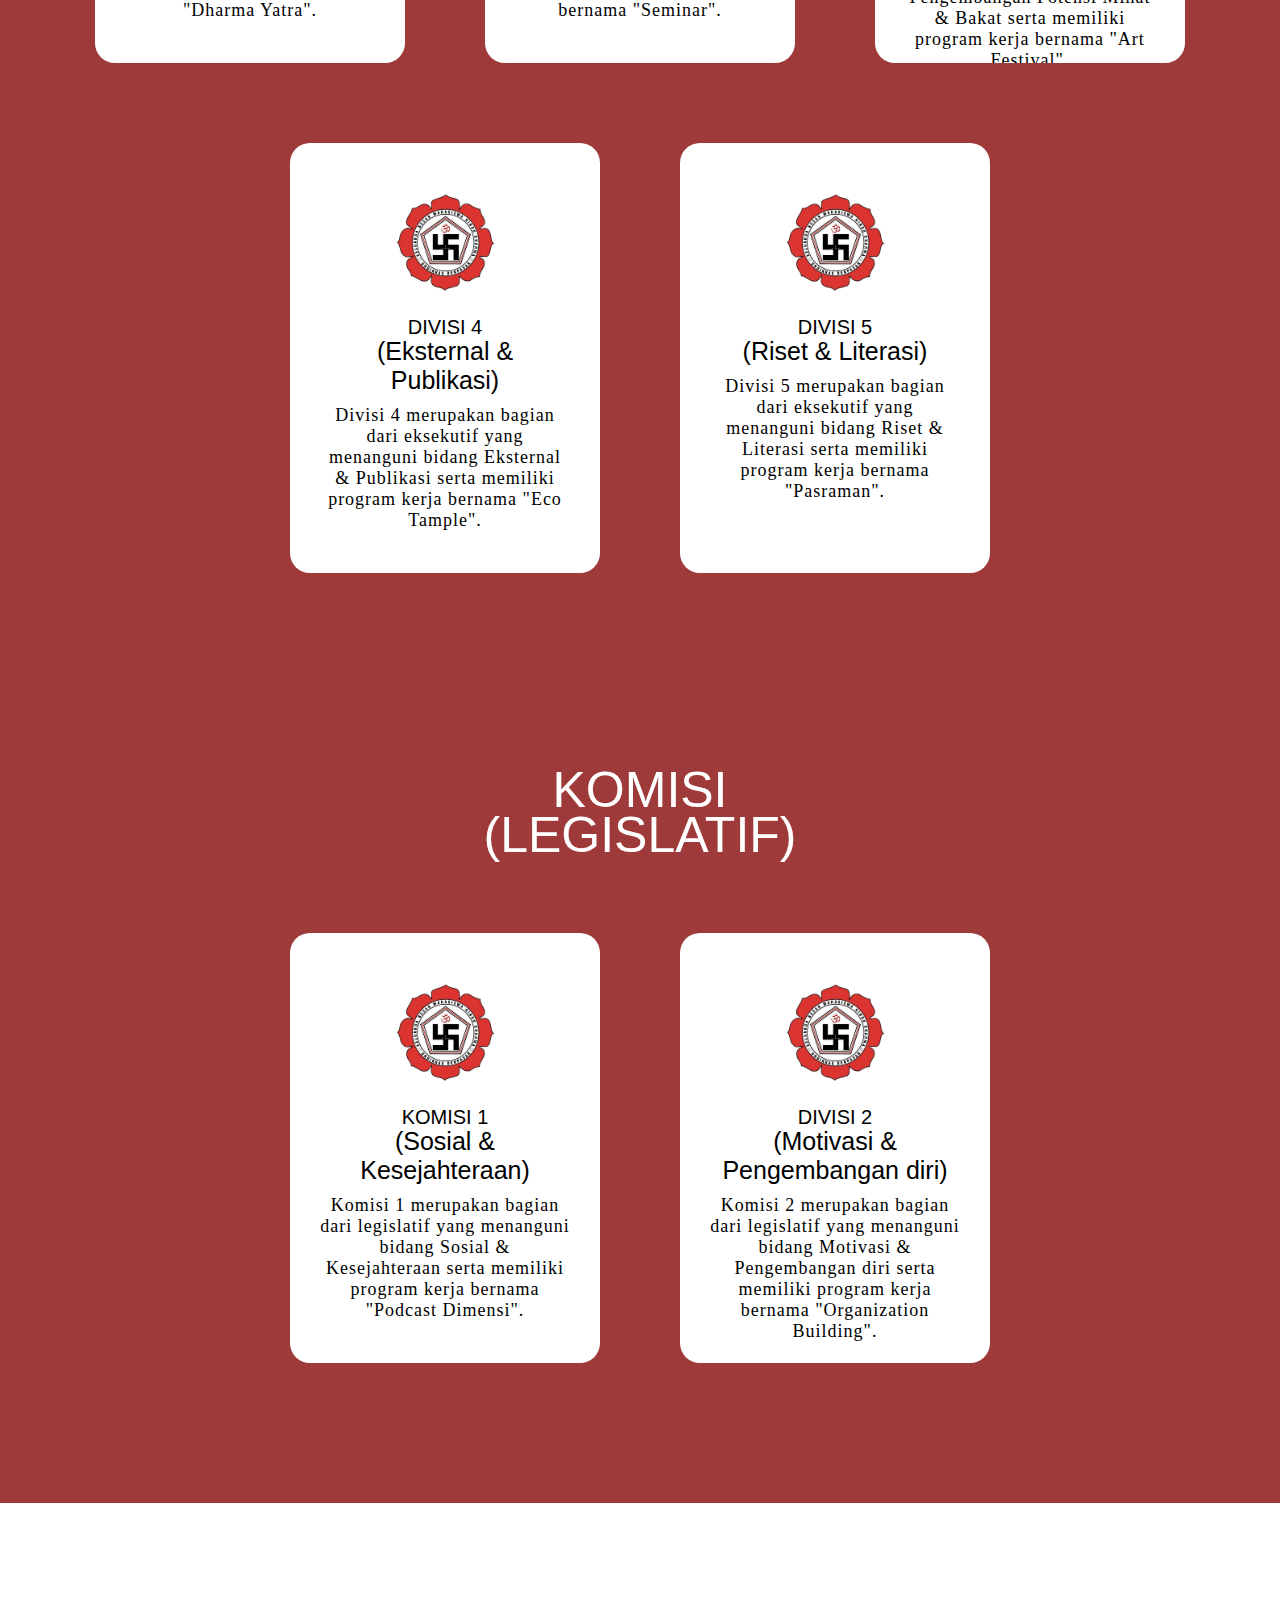
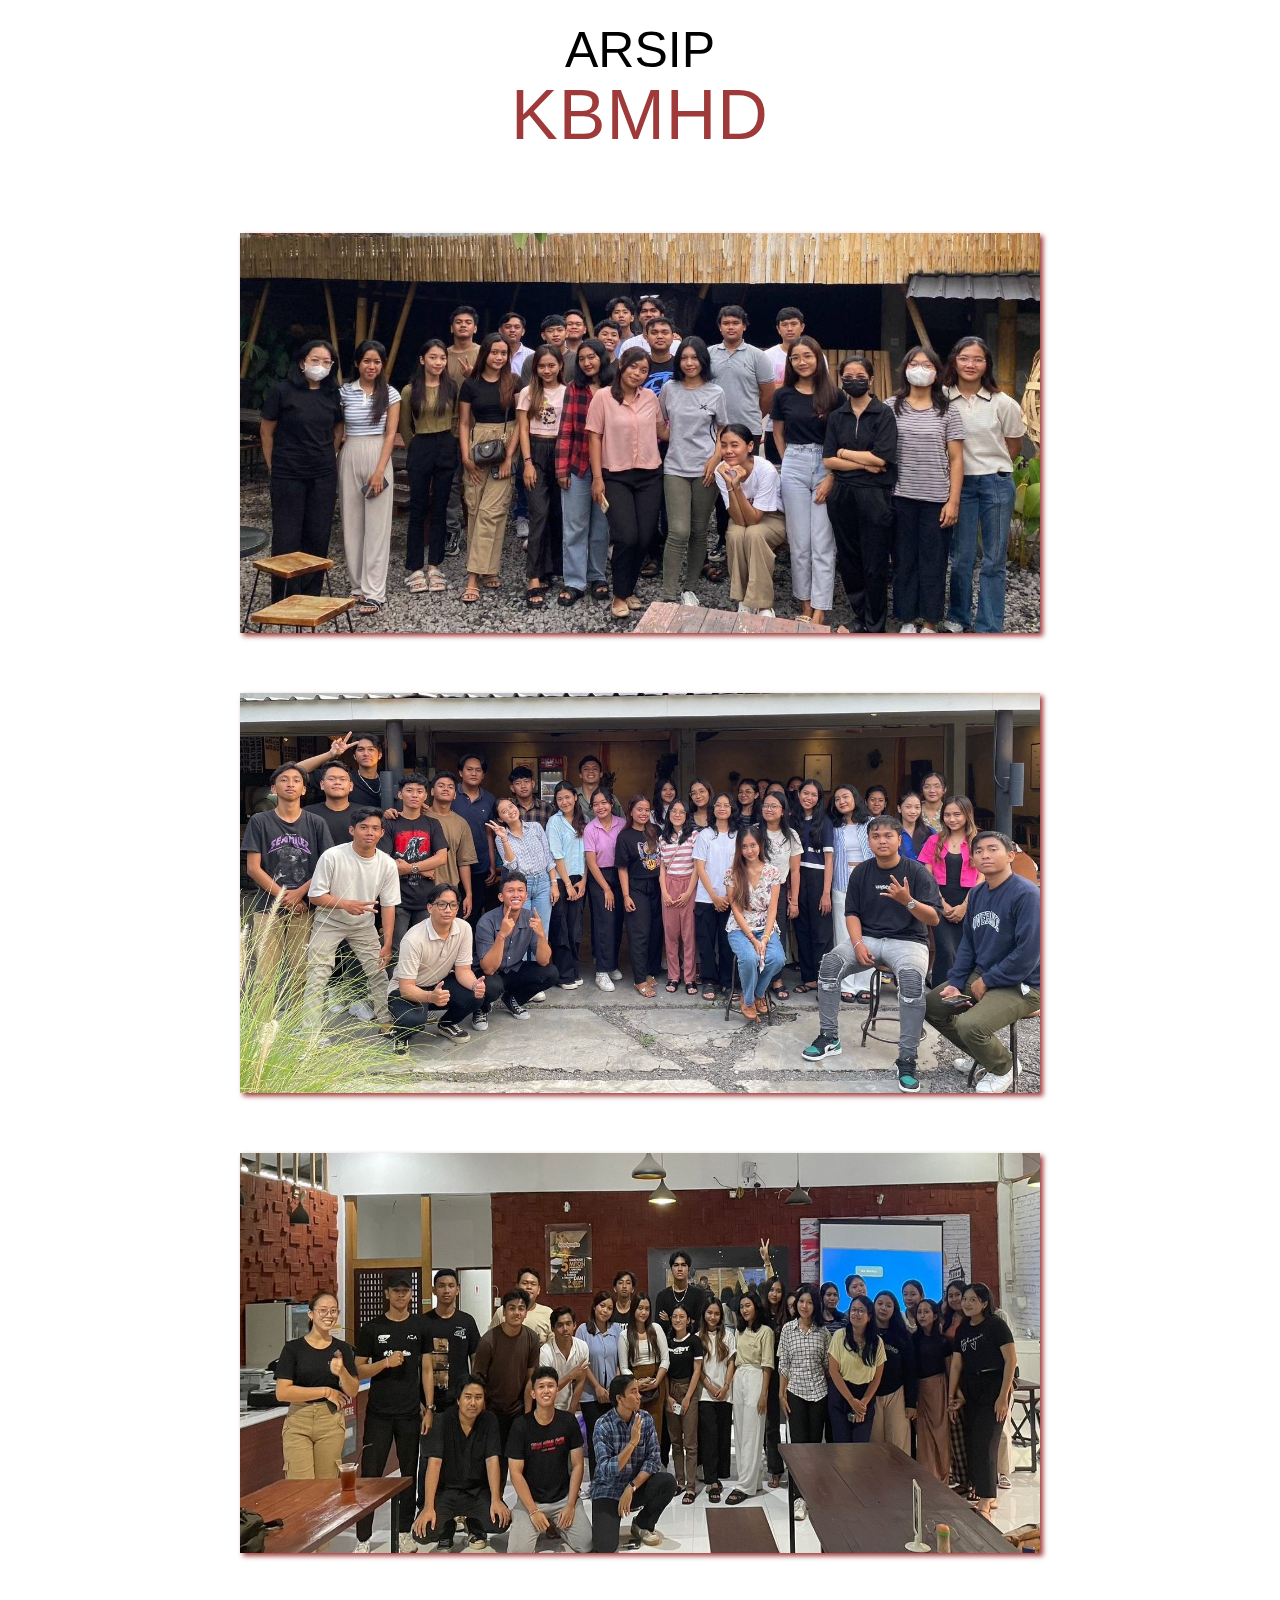
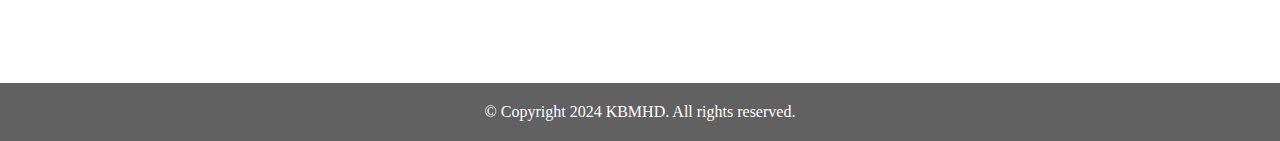
==== commit d951c501: "Langkah 16 : Memperbaiki sedikit stylenya" ====
--- a/index.html
+++ b/index.html
@@ -14,8 +14,8 @@
                     <li><a href="index.html">Home</a></li>
                     <li><a href="tentangkami.html">Tentang Kami</a></li>
                     <li><a href="pengurus.html">Pengurus</a></li>
-                    <li><a href="#">Program Kerja</a></li>
-                    <li><a href="#">Blog</a></li>
+                    <li><a href="proker.html">Program Kerja</a></li>
+                    <li><a href="blog.htmlc">Blog</a></li>
                 </ul>
         </nav>
    </div>
@@ -28,11 +28,11 @@
         <h1>Keluarga Besar Mahasiswa Hindu Dharma</h1>
         <h3>Keluarga Besar Mahasiswa Hindu (KBMHD) adalah sebuah bentuk kepengurusan organisasi tingkat universitas yang dipimpin oleh ketua eksekutif dan ketua legislatif beserta kelengkapan fungsionarisnya yang bersinergi dengan delegasi dari badan musyawarah sebagai perwakilan dari seluruh elemen mahasiswa yang bersifat legislatif di Universitas Pendidikan Nasional. 
             KBMHD dibentuk pada tanggal 26 Juni 1993, saat ini tahun 2024 ada total 18 pengurus dan berangggota 55 yang aktif.</h3>
-        <a href="" class="btn_dihome">Get Started >></a>    
+        <a href="#home" class="btn_dihome">Get Started >></a>    
     </div>
    </section>
    
-   <section class="Home_v2">
+   <section class="Home_v2" id="home">
     <div class="judul">
         <h1>Our Division</h1>
         <h3>DIVISI</h3>
--- a/style.css
+++ b/style.css
@@ -268,7 +268,7 @@
 .footer{
     bottom: 0;
     width: 100%;
-    background-color: #9f3a3a;
+    background-color: #616161;
     color: white;
     text-align: center;
     padding-top: 20px;
@@ -279,7 +279,7 @@
     font-style: italic;
     margin: 140px;
     margin-top: 120px;
-    text-shadow: 1px 1px 1px #000000;
+    text-shadow: 1px 1px 1px #9f3a3a;
 }
 .isi_about .isi_judul {
     font-family: Impact, Haettenschweiler, 'Arial Narrow Bold', sans-serif;
@@ -323,7 +323,7 @@
     padding: 50px;
     margin: auto;
     margin-bottom: 200px;
-    background-image: url("arsip.jpg");
+    background-image: url("arsip3.jpg");
     border-radius: 20px;
 }
 .isi_judul2 {
@@ -339,25 +339,25 @@
     justify-content: center;
     align-items: center; 
     width: 100%;
-    background-color: #9f3a3a;
     box-shadow: 0 0 40px;
     padding-top: 100px;
     padding-bottom: 100px;
 }
 .kotak_pengurus {
-    background-color: #ffffff;
+    background-color: #9f3a3a;
     margin-top: 2%;
     margin-bottom: 2%;
     width: 300px;
     height: 500px;
     text-align: center;
     font-size: 30px;
+    font-weight: bold;
     padding-top: 20px;
     border-radius: 10px;
     overflow: hidden;
 }
 .foto_pengurus {
-    background-color: #9f3a3a;
+    background-color: #ffffff;
     width: 300px;
     height: 448px;
     margin-top: 20px;
@@ -369,5 +369,76 @@
 }
 .kotak_berjajar {
     display: flex;
-    gap: 200px;
-}
+    gap: 50px;
+}
+.background1 {
+    background-color: white;
+    
+}
+.kotak_proker  {
+    background-color: #9f3a3a;
+    background-attachment: fixed;
+    background-size: cover;
+    width: 100%;
+    box-shadow: 0 0 10px;
+    padding-top: 20px;
+    padding-bottom: 20px;
+    margin-top: 250px;
+}
+.judul_isi {
+    text-align: center;
+    font-size: 40px;
+    font-weight: bold;
+    margin-top: 20px;
+    margin-bottom: 20px;
+}
+.kotak_proker div p {
+    font-size: 22px;
+    text-align: justify;
+    margin-left: 30%;
+    margin-right: 30%;
+    margin-bottom: 50px;
+}
+.proker_foto {
+    display: flex;
+    justify-content: center;
+    align-items: center;
+    margin-bottom: 20px;
+}
+.proker_foto img {
+    width: 800px;
+    margin: auto;
+    box-shadow: 0 0 14px;
+}
+.blog {
+    margin-left: 18%;
+    padding-top: 10px;
+    width: 820px;
+    height: auto;
+    margin-bottom: 5%;
+}
+.blog_box {
+    margin-top: 60px;
+    overflow: hidden;
+    max-width: 800px;
+    background-color: #ffffff;
+    box-shadow: 0 0 20px #0000002d;
+    height: 650px;
+} 
+.blog_box img {
+    height: 420px;
+    width: 800px;
+}
+.box_judul {
+    font-size: 32px;
+    font-weight: bold;
+    margin-left: 10px;
+    margin-top: 15px;
+    color: #9f3a3a;
+}
+.blog_isi {
+    font-size: 22px;
+    margin-left: 10px;
+    margin-right: 10px;
+    margin-top: 20px;
+}